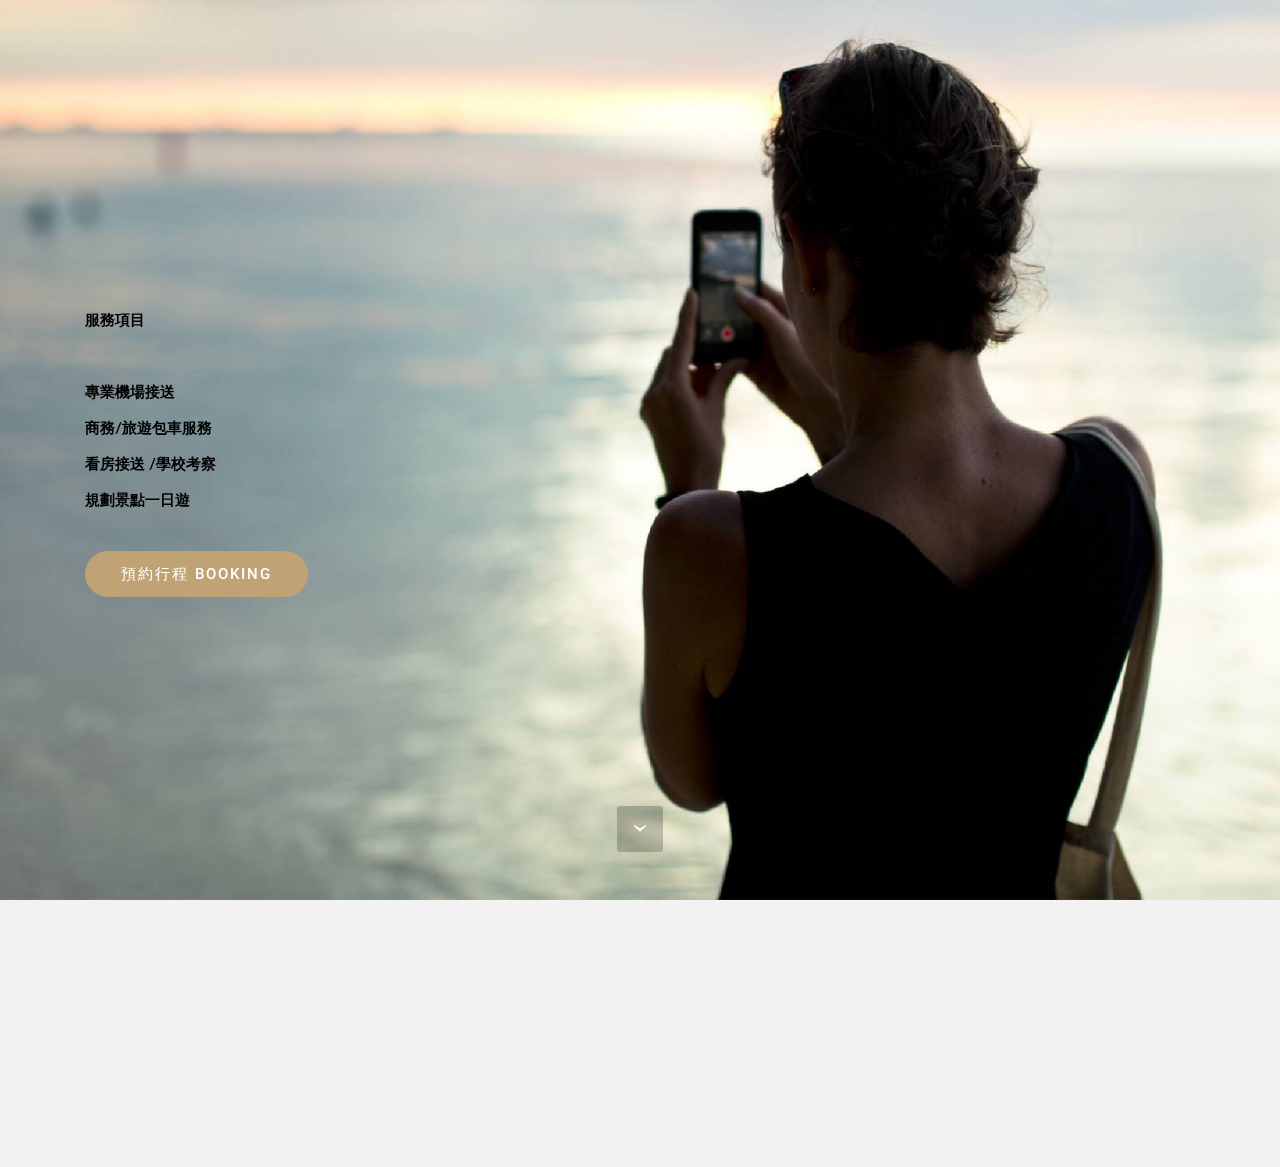
==== page1.html @ f50838c3 "create github pages" ====
<!DOCTYPE html>
<html>
<head>
  <!-- Site made with Mobirise Website Builder v3.12.1, https://mobirise.com -->
  <meta charset="UTF-8">
  <meta http-equiv="X-UA-Compatible" content="IE=edge">
  <meta name="generator" content="Mobirise v3.12.1, mobirise.com">
  <meta name="viewport" content="width=device-width, initial-scale=1">
  <link rel="shortcut icon" href="assets/images/logo1-154x128.png" type="image/x-icon">
  <meta name="description" content="Web Page Maker Description">
  <title>Web Page Maker Title</title>
  <link rel="stylesheet" href="https://fonts.googleapis.com/css?family=Lora:400,700,400italic,700italic&amp;subset=latin">
  <link rel="stylesheet" href="https://fonts.googleapis.com/css?family=Montserrat:400,700">
  <link rel="stylesheet" href="https://fonts.googleapis.com/css?family=Raleway:100,100i,200,200i,300,300i,400,400i,500,500i,600,600i,700,700i,800,800i,900,900i">
  <link rel="stylesheet" href="assets/bootstrap-material-design-font/css/material.css">
  <link rel="stylesheet" href="assets/tether/tether.min.css">
  <link rel="stylesheet" href="assets/bootstrap/css/bootstrap.min.css">
  <link rel="stylesheet" href="assets/animate.css/animate.min.css">
  <link rel="stylesheet" href="assets/theme/css/style.css">
  <link rel="stylesheet" href="assets/theme/css/style-rtl.css">
  <link rel="stylesheet" href="assets/mobirise/css/mbr-additional.css" type="text/css">
  
  
  
</head>
<body class="rtl">
<section class="mbr-section mbr-section-hero mbr-section-full mbr-parallax-background mbr-section-with-arrow" id="header5-16" style="background-image: url(assets/images/mbr-2000x1333.jpg);">

    

    <div class="mbr-table-cell">

        <div class="container">
            <div class="row">
                <div class="mbr-section col-md-10">

                    <h1 class="mbr-section-title display-1"></h1>
                    <p class="mbr-section-lead lead"><span style="font-style: normal;"><strong>服務項目<br><br>專業機場接送 <br>商務/旅遊包車服務 <br>看房接送 /學校考察 <br>規劃景點一日遊</strong></span></p>
                    <div class="mbr-section-btn"><a class="btn btn-lg btn-primary" href="page3.html">預約行程 BOOKING</a></div>
                </div>
            </div>
        </div>
    </div>

    <div class="mbr-arrow mbr-arrow-floating" aria-hidden="true"><a href="#msg-box1-1v"><i class="mbr-arrow-icon"></i></a></div>

</section>

<section class="engine"><a rel="external" href="https://mobirise.com">https://mobirise.com/</a></section><section class="mbr-info mbr-info-extra mbr-section mbr-section-md-padding" id="msg-box1-1v" style="background-color: rgb(242, 242, 242); padding-top: 90px; padding-bottom: 90px;">

    
    <div class="container">
        <div class="row">


            


            <div class="mbr-table-md-up">
                <div class="mbr-table-cell mbr-right-padding-md-up col-md-8 text-xs-center text-md-left">
                    <h2 class="mbr-info-subtitle mbr-section-subtitle"><span style="font-style: normal;"><strong>最年輕的團隊 , 最有品質的服務&nbsp;</strong></span></h2>
                    <h3 class="mbr-info-title mbr-section-title display-2">澳洲樂GO</h3>
                </div>

                <div class="mbr-table-cell col-md-4">
                    <div class="text-xs-center"><a class="btn btn-primary" href="index.html">HOME</a></div>
                </div>
            </div>


        </div>
    </div>
</section>


  <script src="assets/web/assets/jquery/jquery.min.js"></script>
  <script src="assets/tether/tether.min.js"></script>
  <script src="assets/bootstrap/js/bootstrap.min.js"></script>
  <script src="assets/smooth-scroll/smooth-scroll.js"></script>
  <script src="assets/jarallax/jarallax.js"></script>
  <script src="assets/viewport-checker/jquery.viewportchecker.js"></script>
  <script src="assets/theme/js/script.js"></script>
  
  
  <input name="animation" type="hidden">
  </body>
</html>
---- assets/bootstrap-material-design-font/css/material.css ----
@font-face {
  font-family: 'Material-Design-Icons';
  src: url('../fonts/Material-Design-Icons.eot?3ocs8m');
  src: url('../fonts/Material-Design-Icons.eot?#iefix3ocs8m') format('embedded-opentype'), url('../fonts/Material-Design-Icons.woff?3ocs8m') format('woff'), url('../fonts/Material-Design-Icons.ttf?3ocs8m') format('truetype'), url('../fonts/Material-Design-Icons.svg?3ocs8m#Material-Design-Icons') format('svg');
  font-weight: normal;
  font-style: normal;
}
[class^="mdi-"],
[class*="mdi-"] {
  speak: none;
  display: inline-block;
  font-style: normal;
  font-variant:normal;
  font-weight:normal;
  /*font-size:24px;*/
  line-height:1;
  font-family:'Material-Design-Icons' !important;
  text-rendering: auto;
  
  -webkit-font-smoothing: antialiased;
  -moz-osx-font-smoothing: grayscale;
  -webkit-transform: translate(0, 0);
      -ms-transform: translate(0, 0);
          transform: translate(0, 0);
}
[class^="mdi-"]:before,
[class*="mdi-"]:before {
  display: inline-block;
  speak: none;
  text-decoration: inherit;
}
[class^="mdi-"].pull-left,
[class*="mdi-"].pull-left {
  margin-right: .3em;
}
[class^="mdi-"].pull-right,
[class*="mdi-"].pull-right {
  margin-left: .3em;
}
[class^="mdi-"].mdi-lg:before,
[class*="mdi-"].mdi-lg:before,
[class^="mdi-"].mdi-lg:after,
[class*="mdi-"].mdi-lg:after {
  font-size: 1.33333333em;
  line-height: 0.75em;
  vertical-align: -15%;
}
[class^="mdi-"].mdi-2x:before,
[class*="mdi-"].mdi-2x:before,
[class^="mdi-"].mdi-2x:after,
[class*="mdi-"].mdi-2x:after {
  font-size: 2em;
}
[class^="mdi-"].mdi-3x:before,
[class*="mdi-"].mdi-3x:before,
[class^="mdi-"].mdi-3x:after,
[class*="mdi-"].mdi-3x:after {
  font-size: 3em;
}
[class^="mdi-"].mdi-4x:before,
[class*="mdi-"].mdi-4x:before,
[class^="mdi-"].mdi-4x:after,
[class*="mdi-"].mdi-4x:after {
  font-size: 4em;
}
[class^="mdi-"].mdi-5x:before,
[class*="mdi-"].mdi-5x:before,
[class^="mdi-"].mdi-5x:after,
[class*="mdi-"].mdi-5x:after {
  font-size: 5em;
}
[class^="mdi-device-signal-cellular-"]:after,
[class^="mdi-device-battery-"]:after,
[class^="mdi-device-battery-charging-"]:after,
[class^="mdi-device-signal-cellular-connected-no-internet-"]:after,
[class^="mdi-device-signal-wifi-"]:after,
[class^="mdi-device-signal-wifi-statusbar-not-connected"]:after,
.mdi-device-network-wifi:after {
  opacity: .3;
  position: absolute;
  left: 0;
  top: 0;
  z-index: 1;
  display: inline-block;
  speak: none;
  text-decoration: inherit;
}
[class^="mdi-device-signal-cellular-"]:after {
  content: "\e758";
}
[class^="mdi-device-battery-"]:after {
  content: "\e735";
}
[class^="mdi-device-battery-charging-"]:after {
  content: "\e733";
}
[class^="mdi-device-signal-cellular-connected-no-internet-"]:after {
  content: "\e75d";
}
[class^="mdi-device-signal-wifi-"]:after,
.mdi-device-network-wifi:after {
  content: "\e765";
}
[class^="mdi-device-signal-wifi-statusbasr-not-connected"]:after {
  content: "\e8f7";
}
.mdi-device-signal-cellular-off:after,
.mdi-device-signal-cellular-null:after,
.mdi-device-signal-cellular-no-sim:after,
.mdi-device-signal-wifi-off:after,
.mdi-device-signal-wifi-4-bar:after,
.mdi-device-signal-cellular-4-bar:after,
.mdi-device-battery-alert:after,
.mdi-device-signal-cellular-connected-no-internet-4-bar:after,
.mdi-device-battery-std:after,
.mdi-device-battery-full .mdi-device-battery-unknown:after {
  content: "";
}
.mdi-fw {
  width: 1.28571429em;
  text-align: center;
}
.mdi-ul {
  padding-left: 0;
  margin-left: 2.14285714em;
  list-style-type: none;
}
.mdi-ul > li {
  position: relative;
}
.mdi-li {
  position: absolute;
  left: -2.14285714em;
  width: 2.14285714em;
  top: 0.14285714em;
  text-align: center;
}
.mdi-li.mdi-lg {
  left: -1.85714286em;
}
.mdi-border {
  padding: .2em .25em .15em;
  border: solid 0.08em #eeeeee;
  border-radius: .1em;
}
.mdi-spin {
  -webkit-animation: mdi-spin 2s infinite linear;
  animation: mdi-spin 2s infinite linear;
  -webkit-transform-origin: 50% 50%;
  -ms-transform-origin: 50% 50%;
      transform-origin: 50% 50%;
}
.mdi-pulse {
  -webkit-animation: mdi-spin 1s steps(8) infinite;
  animation: mdi-spin 1s steps(8) infinite;
  -webkit-transform-origin: 50% 50%;
  -ms-transform-origin: 50% 50%;
      transform-origin: 50% 50%;
}
@-webkit-keyframes mdi-spin {
  0% {
    -webkit-transform: rotate(0deg);
    transform: rotate(0deg);
  }
  100% {
    -webkit-transform: rotate(359deg);
    transform: rotate(359deg);
  }
}
@keyframes mdi-spin {
  0% {
    -webkit-transform: rotate(0deg);
    transform: rotate(0deg);
  }
  100% {
    -webkit-transform: rotate(359deg);
    transform: rotate(359deg);
  }
}
.mdi-rotate-90 {
  filter: progid:DXImageTransform.Microsoft.BasicImage(rotation=1);
  -webkit-transform: rotate(90deg);
  -ms-transform: rotate(90deg);
  transform: rotate(90deg);
}
.mdi-rotate-180 {
  filter: progid:DXImageTransform.Microsoft.BasicImage(rotation=2);
  -webkit-transform: rotate(180deg);
  -ms-transform: rotate(180deg);
  transform: rotate(180deg);
}
.mdi-rotate-270 {
  filter: progid:DXImageTransform.Microsoft.BasicImage(rotation=3);
  -webkit-transform: rotate(270deg);
  -ms-transform: rotate(270deg);
  transform: rotate(270deg);
}
.mdi-flip-horizontal {
  filter: progid:DXImageTransform.Microsoft.BasicImage(rotation=0, mirror=1);
  -webkit-transform: scale(-1, 1);
  -ms-transform: scale(-1, 1);
  transform: scale(-1, 1);
}
.mdi-flip-vertical {
  filter: progid:DXImageTransform.Microsoft.BasicImage(rotation=2, mirror=1);
  -webkit-transform: scale(1, -1);
  -ms-transform: scale(1, -1);
  transform: scale(1, -1);
}
:root .mdi-rotate-90,
:root .mdi-rotate-180,
:root .mdi-rotate-270,
:root .mdi-flip-horizontal,
:root .mdi-flip-vertical {
  -webkit-filter: none;
          filter: none;
}
.mdi-stack {
  position: relative;
  display: inline-block;
  width: 2em;
  height: 2em;
  line-height: 2em;
  vertical-align: middle;
}
.mdi-stack-1x,
.mdi-stack-2x {
  position: absolute;
  left: 0;
  width: 100%;
  text-align: center;
}
.mdi-stack-1x {
  line-height: inherit;
}
.mdi-stack-2x {
  font-size: 2em;
}
.mdi-inverse {
  color: #ffffff;
}
/* Start Icons */
.mdi-action-3d-rotation:before {
  content: "\e600";
}
.mdi-action-accessibility:before {
  content: "\e601";
}
.mdi-action-account-balance-wallet:before {
  content: "\e602";
}
.mdi-action-account-balance:before {
  content: "\e603";
}
.mdi-action-account-box:before {
  content: "\e604";
}
.mdi-action-account-child:before {
  content: "\e605";
}
.mdi-action-account-circle:before {
  content: "\e606";
}
.mdi-action-add-shopping-cart:before {
  content: "\e607";
}
.mdi-action-alarm-add:before {
  content: "\e608";
}
.mdi-action-alarm-off:before {
  content: "\e609";
}
.mdi-action-alarm-on:before {
  content: "\e60a";
}
.mdi-action-alarm:before {
  content: "\e60b";
}
.mdi-action-android:before {
  content: "\e60c";
}
.mdi-action-announcement:before {
  content: "\e60d";
}
.mdi-action-aspect-ratio:before {
  content: "\e60e";
}
.mdi-action-assessment:before {
  content: "\e60f";
}
.mdi-action-assignment-ind:before {
  content: "\e610";
}
.mdi-action-assignment-late:before {
  content: "\e611";
}
.mdi-action-assignment-return:before {
  content: "\e612";
}
.mdi-action-assignment-returned:before {
  content: "\e613";
}
.mdi-action-assignment-turned-in:before {
  content: "\e614";
}
.mdi-action-assignment:before {
  content: "\e615";
}
.mdi-action-autorenew:before {
  content: "\e616";
}
.mdi-action-backup:before {
  content: "\e617";
}
.mdi-action-book:before {
  content: "\e618";
}
.mdi-action-bookmark-outline:before {
  content: "\e619";
}
.mdi-action-bookmark:before {
  content: "\e61a";
}
.mdi-action-bug-report:before {
  content: "\e61b";
}
.mdi-action-cached:before {
  content: "\e61c";
}
.mdi-action-check-circle:before {
  content: "\e61d";
}
.mdi-action-class:before {
  content: "\e61e";
}
.mdi-action-credit-card:before {
  content: "\e61f";
}
.mdi-action-dashboard:before {
  content: "\e620";
}
.mdi-action-delete:before {
  content: "\e621";
}
.mdi-action-description:before {
  content: "\e622";
}
.mdi-action-dns:before {
  content: "\e623";
}
.mdi-action-done-all:before {
  content: "\e624";
}
.mdi-action-done:before {
  content: "\e625";
}
.mdi-action-event:before {
  content: "\e626";
}
.mdi-action-exit-to-app:before {
  content: "\e627";
}
.mdi-action-explore:before {
  content: "\e628";
}
.mdi-action-extension:before {
  content: "\e629";
}
.mdi-action-face-unlock:before {
  content: "\e62a";
}
.mdi-action-favorite-outline:before {
  content: "\e62b";
}
.mdi-action-favorite:before {
  content: "\e62c";
}
.mdi-action-find-in-page:before {
  content: "\e62d";
}
.mdi-action-find-replace:before {
  content: "\e62e";
}
.mdi-action-flip-to-back:before {
  content: "\e62f";
}
.mdi-action-flip-to-front:before {
  content: "\e630";
}
.mdi-action-get-app:before {
  content: "\e631";
}
.mdi-action-grade:before {
  content: "\e632";
}
.mdi-action-group-work:before {
  content: "\e633";
}
.mdi-action-help:before {
  content: "\e634";
}
.mdi-action-highlight-remove:before {
  content: "\e635";
}
.mdi-action-history:before {
  content: "\e636";
}
.mdi-action-home:before {
  content: "\e637";
}
.mdi-action-https:before {
  content: "\e638";
}
.mdi-action-info-outline:before {
  content: "\e639";
}
.mdi-action-info:before {
  content: "\e63a";
}
.mdi-action-input:before {
  content: "\e63b";
}
.mdi-action-invert-colors:before {
  content: "\e63c";
}
.mdi-action-label-outline:before {
  content: "\e63d";
}
.mdi-action-label:before {
  content: "\e63e";
}
.mdi-action-language:before {
  content: "\e63f";
}
.mdi-action-launch:before {
  content: "\e640";
}
.mdi-action-list:before {
  content: "\e641";
}
.mdi-action-lock-open:before {
  content: "\e642";
}
.mdi-action-lock-outline:before {
  content: "\e643";
}
.mdi-action-lock:before {
  content: "\e644";
}
.mdi-action-loyalty:before {
  content: "\e645";
}
.mdi-action-markunread-mailbox:before {
  content: "\e646";
}
.mdi-action-note-add:before {
  content: "\e647";
}
.mdi-action-open-in-browser:before {
  content: "\e648";
}
.mdi-action-open-in-new:before {
  content: "\e649";
}
.mdi-action-open-with:before {
  content: "\e64a";
}
.mdi-action-pageview:before {
  content: "\e64b";
}
.mdi-action-payment:before {
  content: "\e64c";
}
.mdi-action-perm-camera-mic:before {
  content: "\e64d";
}
.mdi-action-perm-contact-cal:before {
  content: "\e64e";
}
.mdi-action-perm-data-setting:before {
  content: "\e64f";
}
.mdi-action-perm-device-info:before {
  content: "\e650";
}
.mdi-action-perm-identity:before {
  content: "\e651";
}
.mdi-action-perm-media:before {
  content: "\e652";
}
.mdi-action-perm-phone-msg:before {
  content: "\e653";
}
.mdi-action-perm-scan-wifi:before {
  content: "\e654";
}
.mdi-action-picture-in-picture:before {
  content: "\e655";
}
.mdi-action-polymer:before {
  content: "\e656";
}
.mdi-action-print:before {
  content: "\e657";
}
.mdi-action-query-builder:before {
  content: "\e658";
}
.mdi-action-question-answer:before {
  content: "\e659";
}
.mdi-action-receipt:before {
  content: "\e65a";
}
.mdi-action-redeem:before {
  content: "\e65b";
}
.mdi-action-reorder:before {
  content: "\e65c";
}
.mdi-action-report-problem:before {
  content: "\e65d";
}
.mdi-action-restore:before {
  content: "\e65e";
}
.mdi-action-room:before {
  content: "\e65f";
}
.mdi-action-schedule:before {
  content: "\e660";
}
.mdi-action-search:before {
  content: "\e661";
}
.mdi-action-settings-applications:before {
  content: "\e662";
}
.mdi-action-settings-backup-restore:before {
  content: "\e663";
}
.mdi-action-settings-bluetooth:before {
  content: "\e664";
}
.mdi-action-settings-cell:before {
  content: "\e665";
}
.mdi-action-settings-display:before {
  content: "\e666";
}
.mdi-action-settings-ethernet:before {
  content: "\e667";
}
.mdi-action-settings-input-antenna:before {
  content: "\e668";
}
.mdi-action-settings-input-component:before {
  content: "\e669";
}
.mdi-action-settings-input-composite:before {
  content: "\e66a";
}
.mdi-action-settings-input-hdmi:before {
  content: "\e66b";
}
.mdi-action-settings-input-svideo:before {
  content: "\e66c";
}
.mdi-action-settings-overscan:before {
  content: "\e66d";
}
.mdi-action-settings-phone:before {
  content: "\e66e";
}
.mdi-action-settings-power:before {
  content: "\e66f";
}
.mdi-action-settings-remote:before {
  content: "\e670";
}
.mdi-action-settings-voice:before {
  content: "\e671";
}
.mdi-action-settings:before {
  content: "\e672";
}
.mdi-action-shop-two:before {
  content: "\e673";
}
.mdi-action-shop:before {
  content: "\e674";
}
.mdi-action-shopping-basket:before {
  content: "\e675";
}
.mdi-action-shopping-cart:before {
  content: "\e676";
}
.mdi-action-speaker-notes:before {
  content: "\e677";
}
.mdi-action-spellcheck:before {
  content: "\e678";
}
.mdi-action-star-rate:before {
  content: "\e679";
}
.mdi-action-stars:before {
  content: "\e67a";
}
.mdi-action-store:before {
  content: "\e67b";
}
.mdi-action-subject:before {
  content: "\e67c";
}
.mdi-action-supervisor-account:before {
  content: "\e67d";
}
.mdi-action-swap-horiz:before {
  content: "\e67e";
}
.mdi-action-swap-vert-circle:before {
  content: "\e67f";
}
.mdi-action-swap-vert:before {
  content: "\e680";
}
.mdi-action-system-update-tv:before {
  content: "\e681";
}
.mdi-action-tab-unselected:before {
  content: "\e682";
}
.mdi-action-tab:before {
  content: "\e683";
}
.mdi-action-theaters:before {
  content: "\e684";
}
.mdi-action-thumb-down:before {
  content: "\e685";
}
.mdi-action-thumb-up:before {
  content: "\e686";
}
.mdi-action-thumbs-up-down:before {
  content: "\e687";
}
.mdi-action-toc:before {
  content: "\e688";
}
.mdi-action-today:before {
  content: "\e689";
}
.mdi-action-track-changes:before {
  content: "\e68a";
}
.mdi-action-translate:before {
  content: "\e68b";
}
.mdi-action-trending-down:before {
  content: "\e68c";
}
.mdi-action-trending-neutral:before {
  content: "\e68d";
}
.mdi-action-trending-up:before {
  content: "\e68e";
}
.mdi-action-turned-in-not:before {
  content: "\e68f";
}
.mdi-action-turned-in:before {
  content: "\e690";
}
.mdi-action-verified-user:before {
  content: "\e691";
}
.mdi-action-view-agenda:before {
  content: "\e692";
}
.mdi-action-view-array:before {
  content: "\e693";
}
.mdi-action-view-carousel:before {
  content: "\e694";
}
.mdi-action-view-column:before {
  content: "\e695";
}
.mdi-action-view-day:before {
  content: "\e696";
}
.mdi-action-view-headline:before {
  content: "\e697";
}
.mdi-action-view-list:before {
  content: "\e698";
}
.mdi-action-view-module:before {
  content: "\e699";
}
.mdi-action-view-quilt:before {
  content: "\e69a";
}
.mdi-action-view-stream:before {
  content: "\e69b";
}
.mdi-action-view-week:before {
  content: "\e69c";
}
.mdi-action-visibility-off:before {
  content: "\e69d";
}
.mdi-action-visibility:before {
  content: "\e69e";
}
.mdi-action-wallet-giftcard:before {
  content: "\e69f";
}
.mdi-action-wallet-membership:before {
  content: "\e6a0";
}
.mdi-action-wallet-travel:before {
  content: "\e6a1";
}
.mdi-action-work:before {
  content: "\e6a2";
}
.mdi-alert-error:before {
  content: "\e6a3";
}
.mdi-alert-warning:before {
  content: "\e6a4";
}
.mdi-av-album:before {
  content: "\e6a5";
}
.mdi-av-closed-caption:before {
  content: "\e6a6";
}
.mdi-av-equalizer:before {
  content: "\e6a7";
}
.mdi-av-explicit:before {
  content: "\e6a8";
}
.mdi-av-fast-forward:before {
  content: "\e6a9";
}
.mdi-av-fast-rewind:before {
  content: "\e6aa";
}
.mdi-av-games:before {
  content: "\e6ab";
}
.mdi-av-hearing:before {
  content: "\e6ac";
}
.mdi-av-high-quality:before {
  content: "\e6ad";
}
.mdi-av-loop:before {
  content: "\e6ae";
}
.mdi-av-mic-none:before {
  content: "\e6af";
}
.mdi-av-mic-off:before {
  content: "\e6b0";
}
.mdi-av-mic:before {
  content: "\e6b1";
}
.mdi-av-movie:before {
  content: "\e6b2";
}
.mdi-av-my-library-add:before {
  content: "\e6b3";
}
.mdi-av-my-library-books:before {
  content: "\e6b4";
}
.mdi-av-my-library-music:before {
  content: "\e6b5";
}
.mdi-av-new-releases:before {
  content: "\e6b6";
}
.mdi-av-not-interested:before {
  content: "\e6b7";
}
.mdi-av-pause-circle-fill:before {
  content: "\e6b8";
}
.mdi-av-pause-circle-outline:before {
  content: "\e6b9";
}
.mdi-av-pause:before {
  content: "\e6ba";
}
.mdi-av-play-arrow:before {
  content: "\e6bb";
}
.mdi-av-play-circle-fill:before {
  content: "\e6bc";
}
.mdi-av-play-circle-outline:before {
  content: "\e6bd";
}
.mdi-av-play-shopping-bag:before {
  content: "\e6be";
}
.mdi-av-playlist-add:before {
  content: "\e6bf";
}
.mdi-av-queue-music:before {
  content: "\e6c0";
}
.mdi-av-queue:before {
  content: "\e6c1";
}
.mdi-av-radio:before {
  content: "\e6c2";
}
.mdi-av-recent-actors:before {
  content: "\e6c3";
}
.mdi-av-repeat-one:before {
  content: "\e6c4";
}
.mdi-av-repeat:before {
  content: "\e6c5";
}
.mdi-av-replay:before {
  content: "\e6c6";
}
.mdi-av-shuffle:before {
  content: "\e6c7";
}
.mdi-av-skip-next:before {
  content: "\e6c8";
}
.mdi-av-skip-previous:before {
  content: "\e6c9";
}
.mdi-av-snooze:before {
  content: "\e6ca";
}
.mdi-av-stop:before {
  content: "\e6cb";
}
.mdi-av-subtitles:before {
  content: "\e6cc";
}
.mdi-av-surround-sound:before {
  content: "\e6cd";
}
.mdi-av-timer:before {
  content: "\e6ce";
}
.mdi-av-video-collection:before {
  content: "\e6cf";
}
.mdi-av-videocam-off:before {
  content: "\e6d0";
}
.mdi-av-videocam:before {
  content: "\e6d1";
}
.mdi-av-volume-down:before {
  content: "\e6d2";
}
.mdi-av-volume-mute:before {
  content: "\e6d3";
}
.mdi-av-volume-off:before {
  content: "\e6d4";
}
.mdi-av-volume-up:before {
  content: "\e6d5";
}
.mdi-av-web:before {
  content: "\e6d6";
}
.mdi-communication-business:before {
  content: "\e6d7";
}
.mdi-communication-call-end:before {
  content: "\e6d8";
}
.mdi-communication-call-made:before {
  content: "\e6d9";
}
.mdi-communication-call-merge:before {
  content: "\e6da";
}
.mdi-communication-call-missed:before {
  content: "\e6db";
}
.mdi-communication-call-received:before {
  content: "\e6dc";
}
.mdi-communication-call-split:before {
  content: "\e6dd";
}
.mdi-communication-call:before {
  content: "\e6de";
}
.mdi-communication-chat:before {
  content: "\e6df";
}
.mdi-communication-clear-all:before {
  content: "\e6e0";
}
.mdi-communication-comment:before {
  content: "\e6e1";
}
.mdi-communication-contacts:before {
  content: "\e6e2";
}
.mdi-communication-dialer-sip:before {
  content: "\e6e3";
}
.mdi-communication-dialpad:before {
  content: "\e6e4";
}
.mdi-communication-dnd-on:before {
  content: "\e6e5";
}
.mdi-communication-email:before {
  content: "\e6e6";
}
.mdi-communication-forum:before {
  content: "\e6e7";
}
.mdi-communication-import-export:before {
  content: "\e6e8";
}
.mdi-communication-invert-colors-off:before {
  content: "\e6e9";
}
.mdi-communication-invert-colors-on:before {
  content: "\e6ea";
}
.mdi-communication-live-help:before {
  content: "\e6eb";
}
.mdi-communication-location-off:before {
  content: "\e6ec";
}
.mdi-communication-location-on:before {
  content: "\e6ed";
}
.mdi-communication-message:before {
  content: "\e6ee";
}
.mdi-communication-messenger:before {
  content: "\e6ef";
}
.mdi-communication-no-sim:before {
  content: "\e6f0";
}
.mdi-communication-phone:before {
  content: "\e6f1";
}
.mdi-communication-portable-wifi-off:before {
  content: "\e6f2";
}
.mdi-communication-quick-contacts-dialer:before {
  content: "\e6f3";
}
.mdi-communication-quick-contacts-mail:before {
  content: "\e6f4";
}
.mdi-communication-ring-volume:before {
  content: "\e6f5";
}
.mdi-communication-stay-current-landscape:before {
  content: "\e6f6";
}
.mdi-communication-stay-current-portrait:before {
  content: "\e6f7";
}
.mdi-communication-stay-primary-landscape:before {
  content: "\e6f8";
}
.mdi-communication-stay-primary-portrait:before {
  content: "\e6f9";
}
.mdi-communication-swap-calls:before {
  content: "\e6fa";
}
.mdi-communication-textsms:before {
  content: "\e6fb";
}
.mdi-communication-voicemail:before {
  content: "\e6fc";
}
.mdi-communication-vpn-key:before {
  content: "\e6fd";
}
.mdi-content-add-box:before {
  content: "\e6fe";
}
.mdi-content-add-circle-outline:before {
  content: "\e6ff";
}
.mdi-content-add-circle:before {
  content: "\e700";
}
.mdi-content-add:before {
  content: "\e701";
}
.mdi-content-archive:before {
  content: "\e702";
}
.mdi-content-backspace:before {
  content: "\e703";
}
.mdi-content-block:before {
  content: "\e704";
}
.mdi-content-clear:before {
  content: "\e705";
}
.mdi-content-content-copy:before {
  content: "\e706";
}
.mdi-content-content-cut:before {
  content: "\e707";
}
.mdi-content-content-paste:before {
  content: "\e708";
}
.mdi-content-create:before {
  content: "\e709";
}
.mdi-content-drafts:before {
  content: "\e70a";
}
.mdi-content-filter-list:before {
  content: "\e70b";
}
.mdi-content-flag:before {
  content: "\e70c";
}
.mdi-content-forward:before {
  content: "\e70d";
}
.mdi-content-gesture:before {
  content: "\e70e";
}
.mdi-content-inbox:before {
  content: "\e70f";
}
.mdi-content-link:before {
  content: "\e710";
}
.mdi-content-mail:before {
  content: "\e711";
}
.mdi-content-markunread:before {
  content: "\e712";
}
.mdi-content-redo:before {
  content: "\e713";
}
.mdi-content-remove-circle-outline:before {
  content: "\e714";
}
.mdi-content-remove-circle:before {
  content: "\e715";
}
.mdi-content-remove:before {
  content: "\e716";
}
.mdi-content-reply-all:before {
  content: "\e717";
}
.mdi-content-reply:before {
  content: "\e718";
}
.mdi-content-report:before {
  content: "\e719";
}
.mdi-content-save:before {
  content: "\e71a";
}
.mdi-content-select-all:before {
  content: "\e71b";
}
.mdi-content-send:before {
  content: "\e71c";
}
.mdi-content-sort:before {
  content: "\e71d";
}
.mdi-content-text-format:before {
  content: "\e71e";
}
.mdi-content-undo:before {
  content: "\e71f";
}
.mdi-editor-attach-file:before {
  content: "\e776";
}
.mdi-editor-attach-money:before {
  content: "\e777";
}
.mdi-editor-border-all:before {
  content: "\e778";
}
.mdi-editor-border-bottom:before {
  content: "\e779";
}
.mdi-editor-border-clear:before {
  content: "\e77a";
}
.mdi-editor-border-color:before {
  content: "\e77b";
}
.mdi-editor-border-horizontal:before {
  content: "\e77c";
}
.mdi-editor-border-inner:before {
  content: "\e77d";
}
.mdi-editor-border-left:before {
  content: "\e77e";
}
.mdi-editor-border-outer:before {
  content: "\e77f";
}
.mdi-editor-border-right:before {
  content: "\e780";
}
.mdi-editor-border-style:before {
  content: "\e781";
}
.mdi-editor-border-top:before {
  content: "\e782";
}
.mdi-editor-border-vertical:before {
  content: "\e783";
}
.mdi-editor-format-align-center:before {
  content: "\e784";
}
.mdi-editor-format-align-justify:before {
  content: "\e785";
}
.mdi-editor-format-align-left:before {
  content: "\e786";
}
.mdi-editor-format-align-right:before {
  content: "\e787";
}
.mdi-editor-format-bold:before {
  content: "\e788";
}
.mdi-editor-format-clear:before {
  content: "\e789";
}
.mdi-editor-format-color-fill:before {
  content: "\e78a";
}
.mdi-editor-format-color-reset:before {
  content: "\e78b";
}
.mdi-editor-format-color-text:before {
  content: "\e78c";
}
.mdi-editor-format-indent-decrease:before {
  content: "\e78d";
}
.mdi-editor-format-indent-increase:before {
  content: "\e78e";
}
.mdi-editor-format-italic:before {
  content: "\e78f";
}
.mdi-editor-format-line-spacing:before {
  content: "\e790";
}
.mdi-editor-format-list-bulleted:before {
  content: "\e791";
}
.mdi-editor-format-list-numbered:before {
  content: "\e792";
}
.mdi-editor-format-paint:before {
  content: "\e793";
}
.mdi-editor-format-quote:before {
  content: "\e794";
}
.mdi-editor-format-size:before {
  content: "\e795";
}
.mdi-editor-format-strikethrough:before {
  content: "\e796";
}
.mdi-editor-format-textdirection-l-to-r:before {
  content: "\e797";
}
.mdi-editor-format-textdirection-r-to-l:before {
  content: "\e798";
}
.mdi-editor-format-underline:before {
  content: "\e799";
}
.mdi-editor-functions:before {
  content: "\e79a";
}
.mdi-editor-insert-chart:before {
  content: "\e79b";
}
.mdi-editor-insert-comment:before {
  content: "\e79c";
}
.mdi-editor-insert-drive-file:before {
  content: "\e79d";
}
.mdi-editor-insert-emoticon:before {
  content: "\e79e";
}
.mdi-editor-insert-invitation:before {
  content: "\e79f";
}
.mdi-editor-insert-link:before {
  content: "\e7a0";
}
.mdi-editor-insert-photo:before {
  content: "\e7a1";
}
.mdi-editor-merge-type:before {
  content: "\e7a2";
}
.mdi-editor-mode-comment:before {
  content: "\e7a3";
}
.mdi-editor-mode-edit:before {
  content: "\e7a4";
}
.mdi-editor-publish:before {
  content: "\e7a5";
}
.mdi-editor-vertical-align-bottom:before {
  content: "\e7a6";
}
.mdi-editor-vertical-align-center:before {
  content: "\e7a7";
}
.mdi-editor-vertical-align-top:before {
  content: "\e7a8";
}
.mdi-editor-wrap-text:before {
  content: "\e7a9";
}
.mdi-file-attachment:before {
  content: "\e7aa";
}
.mdi-file-cloud-circle:before {
  content: "\e7ab";
}
.mdi-file-cloud-done:before {
  content: "\e7ac";
}
.mdi-file-cloud-download:before {
  content: "\e7ad";
}
.mdi-file-cloud-off:before {
  content: "\e7ae";
}
.mdi-file-cloud-queue:before {
  content: "\e7af";
}
.mdi-file-cloud-upload:before {
  content: "\e7b0";
}
.mdi-file-cloud:before {
  content: "\e7b1";
}
.mdi-file-file-download:before {
  content: "\e7b2";
}
.mdi-file-file-upload:before {
  content: "\e7b3";
}
.mdi-file-folder-open:before {
  content: "\e7b4";
}
.mdi-file-folder-shared:before {
  content: "\e7b5";
}
.mdi-file-folder:before {
  content: "\e7b6";
}
.mdi-device-access-alarm:before {
  content: "\e720";
}
.mdi-device-access-alarms:before {
  content: "\e721";
}
.mdi-device-access-time:before {
  content: "\e722";
}
.mdi-device-add-alarm:before {
  content: "\e723";
}
.mdi-device-airplanemode-off:before {
  content: "\e724";
}
.mdi-device-airplanemode-on:before {
  content: "\e725";
}
.mdi-device-battery-20:before {
  content: "\e726";
}
.mdi-device-battery-30:before {
  content: "\e727";
}
.mdi-device-battery-50:before {
  content: "\e728";
}
.mdi-device-battery-60:before {
  content: "\e729";
}
.mdi-device-battery-80:before {
  content: "\e72a";
}
.mdi-device-battery-90:before {
  content: "\e72b";
}
.mdi-device-battery-alert:before {
  content: "\e72c";
}
.mdi-device-battery-charging-20:before {
  content: "\e72d";
}
.mdi-device-battery-charging-30:before {
  content: "\e72e";
}
.mdi-device-battery-charging-50:before {
  content: "\e72f";
}
.mdi-device-battery-charging-60:before {
  content: "\e730";
}
.mdi-device-battery-charging-80:before {
  content: "\e731";
}
.mdi-device-battery-charging-90:before {
  content: "\e732";
}
.mdi-device-battery-charging-full:before {
  content: "\e733";
}
.mdi-device-battery-full:before {
  content: "\e734";
}
.mdi-device-battery-std:before {
  content: "\e735";
}
.mdi-device-battery-unknown:before {
  content: "\e736";
}
.mdi-device-bluetooth-connected:before {
  content: "\e737";
}
.mdi-device-bluetooth-disabled:before {
  content: "\e738";
}
.mdi-device-bluetooth-searching:before {
  content: "\e739";
}
.mdi-device-bluetooth:before {
  content: "\e73a";
}
.mdi-device-brightness-auto:before {
  content: "\e73b";
}
.mdi-device-brightness-high:before {
  content: "\e73c";
}
.mdi-device-brightness-low:before {
  content: "\e73d";
}
.mdi-device-brightness-medium:before {
  content: "\e73e";
}
.mdi-device-data-usage:before {
  content: "\e73f";
}
.mdi-device-developer-mode:before {
  content: "\e740";
}
.mdi-device-devices:before {
  content: "\e741";
}
.mdi-device-dvr:before {
  content: "\e742";
}
.mdi-device-gps-fixed:before {
  content: "\e743";
}
.mdi-device-gps-not-fixed:before {
  content: "\e744";
}
.mdi-device-gps-off:before {
  content: "\e745";
}
.mdi-device-location-disabled:before {
  content: "\e746";
}
.mdi-device-location-searching:before {
  content: "\e747";
}
.mdi-device-multitrack-audio:before {
  content: "\e748";
}
.mdi-device-network-cell:before {
  content: "\e749";
}
.mdi-device-network-wifi:before {
  content: "\e74a";
}
.mdi-device-nfc:before {
  content: "\e74b";
}
.mdi-device-now-wallpaper:before {
  content: "\e74c";
}
.mdi-device-now-widgets:before {
  content: "\e74d";
}
.mdi-device-screen-lock-landscape:before {
  content: "\e74e";
}
.mdi-device-screen-lock-portrait:before {
  content: "\e74f";
}
.mdi-device-screen-lock-rotation:before {
  content: "\e750";
}
.mdi-device-screen-rotation:before {
  content: "\e751";
}
.mdi-device-sd-storage:before {
  content: "\e752";
}
.mdi-device-settings-system-daydream:before {
  content: "\e753";
}
.mdi-device-signal-cellular-0-bar:before {
  content: "\e754";
}
.mdi-device-signal-cellular-1-bar:before {
  content: "\e755";
}
.mdi-device-signal-cellular-2-bar:before {
  content: "\e756";
}
.mdi-device-signal-cellular-3-bar:before {
  content: "\e757";
}
.mdi-device-signal-cellular-4-bar:before {
  content: "\e758";
}
.mdi-signal-wifi-statusbar-connected-no-internet-after:before {
  content: "\e8f6";
}
.mdi-device-signal-cellular-connected-no-internet-0-bar:before {
  content: "\e759";
}
.mdi-device-signal-cellular-connected-no-internet-1-bar:before {
  content: "\e75a";
}
.mdi-device-signal-cellular-connected-no-internet-2-bar:before {
  content: "\e75b";
}
.mdi-device-signal-cellular-connected-no-internet-3-bar:before {
  content: "\e75c";
}
.mdi-device-signal-cellular-connected-no-internet-4-bar:before {
  content: "\e75d";
}
.mdi-device-signal-cellular-no-sim:before {
  content: "\e75e";
}
.mdi-device-signal-cellular-null:before {
  content: "\e75f";
}
.mdi-device-signal-cellular-off:before {
  content: "\e760";
}
.mdi-device-signal-wifi-0-bar:before {
  content: "\e761";
}
.mdi-device-signal-wifi-1-bar:before {
  content: "\e762";
}
.mdi-device-signal-wifi-2-bar:before {
  content: "\e763";
}
.mdi-device-signal-wifi-3-bar:before {
  content: "\e764";
}
.mdi-device-signal-wifi-4-bar:before {
  content: "\e765";
}
.mdi-device-signal-wifi-off:before {
  content: "\e766";
}
.mdi-device-signal-wifi-statusbar-1-bar:before {
  content: "\e767";
}
.mdi-device-signal-wifi-statusbar-2-bar:before {
  content: "\e768";
}
.mdi-device-signal-wifi-statusbar-3-bar:before {
  content: "\e769";
}
.mdi-device-signal-wifi-statusbar-4-bar:before {
  content: "\e76a";
}
.mdi-device-signal-wifi-statusbar-connected-no-internet-:before {
  content: "\e76b";
}
.mdi-device-signal-wifi-statusbar-connected-no-internet:before {
  content: "\e76f";
}
.mdi-device-signal-wifi-statusbar-connected-no-internet-2:before {
  content: "\e76c";
}
.mdi-device-signal-wifi-statusbar-connected-no-internet-3:before {
  content: "\e76d";
}
.mdi-device-signal-wifi-statusbar-connected-no-internet-4:before {
  content: "\e76e";
}
.mdi-signal-wifi-statusbar-not-connected-after:before {
  content: "\e8f7";
}
.mdi-device-signal-wifi-statusbar-not-connected:before {
  content: "\e770";
}
.mdi-device-signal-wifi-statusbar-null:before {
  content: "\e771";
}
.mdi-device-storage:before {
  content: "\e772";
}
.mdi-device-usb:before {
  content: "\e773";
}
.mdi-device-wifi-lock:before {
  content: "\e774";
}
.mdi-device-wifi-tethering:before {
  content: "\e775";
}
.mdi-hardware-cast-connected:before {
  content: "\e7b7";
}
.mdi-hardware-cast:before {
  content: "\e7b8";
}
.mdi-hardware-computer:before {
  content: "\e7b9";
}
.mdi-hardware-desktop-mac:before {
  content: "\e7ba";
}
.mdi-hardware-desktop-windows:before {
  content: "\e7bb";
}
.mdi-hardware-dock:before {
  content: "\e7bc";
}
.mdi-hardware-gamepad:before {
  content: "\e7bd";
}
.mdi-hardware-headset-mic:before {
  content: "\e7be";
}
.mdi-hardware-headset:before {
  content: "\e7bf";
}
.mdi-hardware-keyboard-alt:before {
  content: "\e7c0";
}
.mdi-hardware-keyboard-arrow-down:before {
  content: "\e7c1";
}
.mdi-hardware-keyboard-arrow-left:before {
  content: "\e7c2";
}
.mdi-hardware-keyboard-arrow-right:before {
  content: "\e7c3";
}
.mdi-hardware-keyboard-arrow-up:before {
  content: "\e7c4";
}
.mdi-hardware-keyboard-backspace:before {
  content: "\e7c5";
}
.mdi-hardware-keyboard-capslock:before {
  content: "\e7c6";
}
.mdi-hardware-keyboard-control:before {
  content: "\e7c7";
}
.mdi-hardware-keyboard-hide:before {
  content: "\e7c8";
}
.mdi-hardware-keyboard-return:before {
  content: "\e7c9";
}
.mdi-hardware-keyboard-tab:before {
  content: "\e7ca";
}
.mdi-hardware-keyboard-voice:before {
  content: "\e7cb";
}
.mdi-hardware-keyboard:before {
  content: "\e7cc";
}
.mdi-hardware-laptop-chromebook:before {
  content: "\e7cd";
}
.mdi-hardware-laptop-mac:before {
  content: "\e7ce";
}
.mdi-hardware-laptop-windows:before {
  content: "\e7cf";
}
.mdi-hardware-laptop:before {
  content: "\e7d0";
}
.mdi-hardware-memory:before {
  content: "\e7d1";
}
.mdi-hardware-mouse:before {
  content: "\e7d2";
}
.mdi-hardware-phone-android:before {
  content: "\e7d3";
}
.mdi-hardware-phone-iphone:before {
  content: "\e7d4";
}
.mdi-hardware-phonelink-off:before {
  content: "\e7d5";
}
.mdi-hardware-phonelink:before {
  content: "\e7d6";
}
.mdi-hardware-security:before {
  content: "\e7d7";
}
.mdi-hardware-sim-card:before {
  content: "\e7d8";
}
.mdi-hardware-smartphone:before {
  content: "\e7d9";
}
.mdi-hardware-speaker:before {
  content: "\e7da";
}
.mdi-hardware-tablet-android:before {
  content: "\e7db";
}
.mdi-hardware-tablet-mac:before {
  content: "\e7dc";
}
.mdi-hardware-tablet:before {
  content: "\e7dd";
}
.mdi-hardware-tv:before {
  content: "\e7de";
}
.mdi-hardware-watch:before {
  content: "\e7df";
}
.mdi-image-add-to-photos:before {
  content: "\e7e0";
}
.mdi-image-adjust:before {
  content: "\e7e1";
}
.mdi-image-assistant-photo:before {
  content: "\e7e2";
}
.mdi-image-audiotrack:before {
  content: "\e7e3";
}
.mdi-image-blur-circular:before {
  content: "\e7e4";
}
.mdi-image-blur-linear:before {
  content: "\e7e5";
}
.mdi-image-blur-off:before {
  content: "\e7e6";
}
.mdi-image-blur-on:before {
  content: "\e7e7";
}
.mdi-image-brightness-1:before {
  content: "\e7e8";
}
.mdi-image-brightness-2:before {
  content: "\e7e9";
}
.mdi-image-brightness-3:before {
  content: "\e7ea";
}
.mdi-image-brightness-4:before {
  content: "\e7eb";
}
.mdi-image-brightness-5:before {
  content: "\e7ec";
}
.mdi-image-brightness-6:before {
  content: "\e7ed";
}
.mdi-image-brightness-7:before {
  content: "\e7ee";
}
.mdi-image-brush:before {
  content: "\e7ef";
}
.mdi-image-camera-alt:before {
  content: "\e7f0";
}
.mdi-image-camera-front:before {
  content: "\e7f1";
}
.mdi-image-camera-rear:before {
  content: "\e7f2";
}
.mdi-image-camera-roll:before {
  content: "\e7f3";
}
.mdi-image-camera:before {
  content: "\e7f4";
}
.mdi-image-center-focus-strong:before {
  content: "\e7f5";
}
.mdi-image-center-focus-weak:before {
  content: "\e7f6";
}
.mdi-image-collections:before {
  content: "\e7f7";
}
.mdi-image-color-lens:before {
  content: "\e7f8";
}
.mdi-image-colorize:before {
  content: "\e7f9";
}
.mdi-image-compare:before {
  content: "\e7fa";
}
.mdi-image-control-point-duplicate:before {
  content: "\e7fb";
}
.mdi-image-control-point:before {
  content: "\e7fc";
}
.mdi-image-crop-3-2:before {
  content: "\e7fd";
}
.mdi-image-crop-5-4:before {
  content: "\e7fe";
}
.mdi-image-crop-7-5:before {
  content: "\e7ff";
}
.mdi-image-crop-16-9:before {
  content: "\e800";
}
.mdi-image-crop-din:before {
  content: "\e801";
}
.mdi-image-crop-free:before {
  content: "\e802";
}
.mdi-image-crop-landscape:before {
  content: "\e803";
}
.mdi-image-crop-original:before {
  content: "\e804";
}
.mdi-image-crop-portrait:before {
  content: "\e805";
}
.mdi-image-crop-square:before {
  content: "\e806";
}
.mdi-image-crop:before {
  content: "\e807";
}
.mdi-image-dehaze:before {
  content: "\e808";
}
.mdi-image-details:before {
  content: "\e809";
}
.mdi-image-edit:before {
  content: "\e80a";
}
.mdi-image-exposure-minus-1:before {
  content: "\e80b";
}
.mdi-image-exposure-minus-2:before {
  content: "\e80c";
}
.mdi-image-exposure-plus-1:before {
  content: "\e80d";
}
.mdi-image-exposure-plus-2:before {
  content: "\e80e";
}
.mdi-image-exposure-zero:before {
  content: "\e80f";
}
.mdi-image-exposure:before {
  content: "\e810";
}
.mdi-image-filter-1:before {
  content: "\e811";
}
.mdi-image-filter-2:before {
  content: "\e812";
}
.mdi-image-filter-3:before {
  content: "\e813";
}
.mdi-image-filter-4:before {
  content: "\e814";
}
.mdi-image-filter-5:before {
  content: "\e815";
}
.mdi-image-filter-6:before {
  content: "\e816";
}
.mdi-image-filter-7:before {
  content: "\e817";
}
.mdi-image-filter-8:before {
  content: "\e818";
}
.mdi-image-filter-9-plus:before {
  content: "\e819";
}
.mdi-image-filter-9:before {
  content: "\e81a";
}
.mdi-image-filter-b-and-w:before {
  content: "\e81b";
}
.mdi-image-filter-center-focus:before {
  content: "\e81c";
}
.mdi-image-filter-drama:before {
  content: "\e81d";
}
.mdi-image-filter-frames:before {
  content: "\e81e";
}
.mdi-image-filter-hdr:before {
  content: "\e81f";
}
.mdi-image-filter-none:before {
  content: "\e820";
}
.mdi-image-filter-tilt-shift:before {
  content: "\e821";
}
.mdi-image-filter-vintage:before {
  content: "\e822";
}
.mdi-image-filter:before {
  content: "\e823";
}
.mdi-image-flare:before {
  content: "\e824";
}
.mdi-image-flash-auto:before {
  content: "\e825";
}
.mdi-image-flash-off:before {
  content: "\e826";
}
.mdi-image-flash-on:before {
  content: "\e827";
}
.mdi-image-flip:before {
  content: "\e828";
}
.mdi-image-gradient:before {
  content: "\e829";
}
.mdi-image-grain:before {
  content: "\e82a";
}
.mdi-image-grid-off:before {
  content: "\e82b";
}
.mdi-image-grid-on:before {
  content: "\e82c";
}
.mdi-image-hdr-off:before {
  content: "\e82d";
}
.mdi-image-hdr-on:before {
  content: "\e82e";
}
.mdi-image-hdr-strong:before {
  content: "\e82f";
}
.mdi-image-hdr-weak:before {
  content: "\e830";
}
.mdi-image-healing:before {
  content: "\e831";
}
.mdi-image-image-aspect-ratio:before {
  content: "\e832";
}
.mdi-image-image:before {
  content: "\e833";
}
.mdi-image-iso:before {
  content: "\e834";
}
.mdi-image-landscape:before {
  content: "\e835";
}
.mdi-image-leak-add:before {
  content: "\e836";
}
.mdi-image-leak-remove:before {
  content: "\e837";
}
.mdi-image-lens:before {
  content: "\e838";
}
.mdi-image-looks-3:before {
  content: "\e839";
}
.mdi-image-looks-4:before {
  content: "\e83a";
}
.mdi-image-looks-5:before {
  content: "\e83b";
}
.mdi-image-looks-6:before {
  content: "\e83c";
}
.mdi-image-looks-one:before {
  content: "\e83d";
}
.mdi-image-looks-two:before {
  content: "\e83e";
}
.mdi-image-looks:before {
  content: "\e83f";
}
.mdi-image-loupe:before {
  content: "\e840";
}
.mdi-image-movie-creation:before {
  content: "\e841";
}
.mdi-image-nature-people:before {
  content: "\e842";
}
.mdi-image-nature:before {
  content: "\e843";
}
.mdi-image-navigate-before:before {
  content: "\e844";
}
.mdi-image-navigate-next:before {
  content: "\e845";
}
.mdi-image-palette:before {
  content: "\e846";
}
.mdi-image-panorama-fisheye:before {
  content: "\e847";
}
.mdi-image-panorama-horizontal:before {
  content: "\e848";
}
.mdi-image-panorama-vertical:before {
  content: "\e849";
}
.mdi-image-panorama-wide-angle:before {
  content: "\e84a";
}
.mdi-image-panorama:before {
  content: "\e84b";
}
.mdi-image-photo-album:before {
  content: "\e84c";
}
.mdi-image-photo-camera:before {
  content: "\e84d";
}
.mdi-image-photo-library:before {
  content: "\e84e";
}
.mdi-image-photo:before {
  content: "\e84f";
}
.mdi-image-portrait:before {
  content: "\e850";
}
.mdi-image-remove-red-eye:before {
  content: "\e851";
}
.mdi-image-rotate-left:before {
  content: "\e852";
}
.mdi-image-rotate-right:before {
  content: "\e853";
}
.mdi-image-slideshow:before {
  content: "\e854";
}
.mdi-image-straighten:before {
  content: "\e855";
}
.mdi-image-style:before {
  content: "\e856";
}
.mdi-image-switch-camera:before {
  content: "\e857";
}
.mdi-image-switch-video:before {
  content: "\e858";
}
.mdi-image-tag-faces:before {
  content: "\e859";
}
.mdi-image-texture:before {
  content: "\e85a";
}
.mdi-image-timelapse:before {
  content: "\e85b";
}
.mdi-image-timer-3:before {
  content: "\e85c";
}
.mdi-image-timer-10:before {
  content: "\e85d";
}
.mdi-image-timer-auto:before {
  content: "\e85e";
}
.mdi-image-timer-off:before {
  content: "\e85f";
}
.mdi-image-timer:before {
  content: "\e860";
}
.mdi-image-tonality:before {
  content: "\e861";
}
.mdi-image-transform:before {
  content: "\e862";
}
.mdi-image-tune:before {
  content: "\e863";
}
.mdi-image-wb-auto:before {
  content: "\e864";
}
.mdi-image-wb-cloudy:before {
  content: "\e865";
}
.mdi-image-wb-incandescent:before {
  content: "\e866";
}
.mdi-image-wb-irradescent:before {
  content: "\e867";
}
.mdi-image-wb-sunny:before {
  content: "\e868";
}
.mdi-maps-beenhere:before {
  content: "\e869";
}
.mdi-maps-directions-bike:before {
  content: "\e86a";
}
.mdi-maps-directions-bus:before {
  content: "\e86b";
}
.mdi-maps-directions-car:before {
  content: "\e86c";
}
.mdi-maps-directions-ferry:before {
  content: "\e86d";
}
.mdi-maps-directions-subway:before {
  content: "\e86e";
}
.mdi-maps-directions-train:before {
  content: "\e86f";
}
.mdi-maps-directions-transit:before {
  content: "\e870";
}
.mdi-maps-directions-walk:before {
  content: "\e871";
}
.mdi-maps-directions:before {
  content: "\e872";
}
.mdi-maps-flight:before {
  content: "\e873";
}
.mdi-maps-hotel:before {
  content: "\e874";
}
.mdi-maps-layers-clear:before {
  content: "\e875";
}
.mdi-maps-layers:before {
  content: "\e876";
}
.mdi-maps-local-airport:before {
  content: "\e877";
}
.mdi-maps-local-atm:before {
  content: "\e878";
}
.mdi-maps-local-attraction:before {
  content: "\e879";
}
.mdi-maps-local-bar:before {
  content: "\e87a";
}
.mdi-maps-local-cafe:before {
  content: "\e87b";
}
.mdi-maps-local-car-wash:before {
  content: "\e87c";
}
.mdi-maps-local-convenience-store:before {
  content: "\e87d";
}
.mdi-maps-local-drink:before {
  content: "\e87e";
}
.mdi-maps-local-florist:before {
  content: "\e87f";
}
.mdi-maps-local-gas-station:before {
  content: "\e880";
}
.mdi-maps-local-grocery-store:before {
  content: "\e881";
}
.mdi-maps-local-hospital:before {
  content: "\e882";
}
.mdi-maps-local-hotel:before {
  content: "\e883";
}
.mdi-maps-local-laundry-service:before {
  content: "\e884";
}
.mdi-maps-local-library:before {
  content: "\e885";
}
.mdi-maps-local-mall:before {
  content: "\e886";
}
.mdi-maps-local-movies:before {
  content: "\e887";
}
.mdi-maps-local-offer:before {
  content: "\e888";
}
.mdi-maps-local-parking:before {
  content: "\e889";
}
.mdi-maps-local-pharmacy:before {
  content: "\e88a";
}
.mdi-maps-local-phone:before {
  content: "\e88b";
}
.mdi-maps-local-pizza:before {
  content: "\e88c";
}
.mdi-maps-local-play:before {
  content: "\e88d";
}
.mdi-maps-local-post-office:before {
  content: "\e88e";
}
.mdi-maps-local-print-shop:before {
  content: "\e88f";
}
.mdi-maps-local-restaurant:before {
  content: "\e890";
}
.mdi-maps-local-see:before {
  content: "\e891";
}
.mdi-maps-local-shipping:before {
  content: "\e892";
}
.mdi-maps-local-taxi:before {
  content: "\e893";
}
.mdi-maps-location-history:before {
  content: "\e894";
}
.mdi-maps-map:before {
  content: "\e895";
}
.mdi-maps-my-location:before {
  content: "\e896";
}
.mdi-maps-navigation:before {
  content: "\e897";
}
.mdi-maps-pin-drop:before {
  content: "\e898";
}
.mdi-maps-place:before {
  content: "\e899";
}
.mdi-maps-rate-review:before {
  content: "\e89a";
}
.mdi-maps-restaurant-menu:before {
  content: "\e89b";
}
.mdi-maps-satellite:before {
  content: "\e89c";
}
.mdi-maps-store-mall-directory:before {
  content: "\e89d";
}
.mdi-maps-terrain:before {
  content: "\e89e";
}
.mdi-maps-traffic:before {
  content: "\e89f";
}
.mdi-navigation-apps:before {
  content: "\e8a0";
}
.mdi-navigation-arrow-back:before {
  content: "\e8a1";
}
.mdi-navigation-arrow-drop-down-circle:before {
  content: "\e8a2";
}
.mdi-navigation-arrow-drop-down:before {
  content: "\e8a3";
}
.mdi-navigation-arrow-drop-up:before {
  content: "\e8a4";
}
.mdi-navigation-arrow-forward:before {
  content: "\e8a5";
}
.mdi-navigation-cancel:before {
  content: "\e8a6";
}
.mdi-navigation-check:before {
  content: "\e8a7";
}
.mdi-navigation-chevron-left:before {
  content: "\e8a8";
}
.mdi-navigation-chevron-right:before {
  content: "\e8a9";
}
.mdi-navigation-close:before {
  content: "\e8aa";
}
.mdi-navigation-expand-less:before {
  content: "\e8ab";
}
.mdi-navigation-expand-more:before {
  content: "\e8ac";
}
.mdi-navigation-fullscreen-exit:before {
  content: "\e8ad";
}
.mdi-navigation-fullscreen:before {
  content: "\e8ae";
}
.mdi-navigation-menu:before {
  content: "\e8af";
}
.mdi-navigation-more-horiz:before {
  content: "\e8b0";
}
.mdi-navigation-more-vert:before {
  content: "\e8b1";
}
.mdi-navigation-refresh:before {
  content: "\e8b2";
}
.mdi-navigation-unfold-less:before {
  content: "\e8b3";
}
.mdi-navigation-unfold-more:before {
  content: "\e8b4";
}
.mdi-notification-adb:before {
  content: "\e8b5";
}
.mdi-notification-bluetooth-audio:before {
  content: "\e8b6";
}
.mdi-notification-disc-full:before {
  content: "\e8b7";
}
.mdi-notification-dnd-forwardslash:before {
  content: "\e8b8";
}
.mdi-notification-do-not-disturb:before {
  content: "\e8b9";
}
.mdi-notification-drive-eta:before {
  content: "\e8ba";
}
.mdi-notification-event-available:before {
  content: "\e8bb";
}
.mdi-notification-event-busy:before {
  content: "\e8bc";
}
.mdi-notification-event-note:before {
  content: "\e8bd";
}
.mdi-notification-folder-special:before {
  content: "\e8be";
}
.mdi-notification-mms:before {
  content: "\e8bf";
}
.mdi-notification-more:before {
  content: "\e8c0";
}
.mdi-notification-network-locked:before {
  content: "\e8c1";
}
.mdi-notification-phone-bluetooth-speaker:before {
  content: "\e8c2";
}
.mdi-notification-phone-forwarded:before {
  content: "\e8c3";
}
.mdi-notification-phone-in-talk:before {
  content: "\e8c4";
}
.mdi-notification-phone-locked:before {
  content: "\e8c5";
}
.mdi-notification-phone-missed:before {
  content: "\e8c6";
}
.mdi-notification-phone-paused:before {
  content: "\e8c7";
}
.mdi-notification-play-download:before {
  content: "\e8c8";
}
.mdi-notification-play-install:before {
  content: "\e8c9";
}
.mdi-notification-sd-card:before {
  content: "\e8ca";
}
.mdi-notification-sim-card-alert:before {
  content: "\e8cb";
}
.mdi-notification-sms-failed:before {
  content: "\e8cc";
}
.mdi-notification-sms:before {
  content: "\e8cd";
}
.mdi-notification-sync-disabled:before {
  content: "\e8ce";
}
.mdi-notification-sync-problem:before {
  content: "\e8cf";
}
.mdi-notification-sync:before {
  content: "\e8d0";
}
.mdi-notification-system-update:before {
  content: "\e8d1";
}
.mdi-notification-tap-and-play:before {
  content: "\e8d2";
}
.mdi-notification-time-to-leave:before {
  content: "\e8d3";
}
.mdi-notification-vibration:before {
  content: "\e8d4";
}
.mdi-notification-voice-chat:before {
  content: "\e8d5";
}
.mdi-notification-vpn-lock:before {
  content: "\e8d6";
}
.mdi-social-cake:before {
  content: "\e8d7";
}
.mdi-social-domain:before {
  content: "\e8d8";
}
.mdi-social-group-add:before {
  content: "\e8d9";
}
.mdi-social-group:before {
  content: "\e8da";
}
.mdi-social-location-city:before {
  content: "\e8db";
}
.mdi-social-mood:before {
  content: "\e8dc";
}
.mdi-social-notifications-none:before {
  content: "\e8dd";
}
.mdi-social-notifications-off:before {
  content: "\e8de";
}
.mdi-social-notifications-on:before {
  content: "\e8df";
}
.mdi-social-notifications-paused:before {
  content: "\e8e0";
}
.mdi-social-notifications:before {
  content: "\e8e1";
}
.mdi-social-pages:before {
  content: "\e8e2";
}
.mdi-social-party-mode:before {
  content: "\e8e3";
}
.mdi-social-people-outline:before {
  content: "\e8e4";
}
.mdi-social-people:before {
  content: "\e8e5";
}
.mdi-social-person-add:before {
  content: "\e8e6";
}
.mdi-social-person-outline:before {
  content: "\e8e7";
}
.mdi-social-person:before {
  content: "\e8e8";
}
.mdi-social-plus-one:before {
  content: "\e8e9";
}
.mdi-social-poll:before {
  content: "\e8ea";
}
.mdi-social-public:before {
  content: "\e8eb";
}
.mdi-social-school:before {
  content: "\e8ec";
}
.mdi-social-share:before {
  content: "\e8ed";
}
.mdi-social-whatshot:before {
  content: "\e8ee";
}
.mdi-toggle-check-box-outline-blank:before {
  content: "\e8ef";
}
.mdi-toggle-check-box:before {
  content: "\e8f0";
}
.mdi-toggle-radio-button-off:before {
  content: "\e8f1";
}
.mdi-toggle-radio-button-on:before {
  content: "\e8f2";
}
.mdi-toggle-star-half:before {
  content: "\e8f3";
}
.mdi-toggle-star-outline:before {
  content: "\e8f4";
}
.mdi-toggle-star:before {
  content: "\e8f5";
}
---- assets/theme/css/style-rtl.css ----
body.rtl section h1, body.rtl section h2, body.rtl section h3, body.rtl section h4, body.rtl section h5, body.rtl section h6,
body.rtl section p, body.rtl section a.btn, body.rtl section .mbr-gallery-title, body.rtl section .mbr-price-value,
body.rtl section .mbr-figure-caption, body.rtl section small, body.rtl section blockquote,
body.rtl section .mbr-author-name, body.rtl section .mbr-plan-label, body.rtl section .mbr-price-figure,
body.rtl section li, body.rtl section label.form-control-label, body.rtl section label.startPreset,
body.rtl section .form-control, body.rtl section span.innerPhone, body.rtl section span.innerEmail,
body.rtl section a.navbar-caption, body.rtl section th, body.rtl section td, body.rtl section strong {
  direction: rtl !important; }
body.rtl section th, body.rtl section .dataTables_info {
  text-align: right; }
body.rtl section label.form-control-label {
  display: block; }
body.rtl section.extHeader15 input[type='email'], body.rtl section.extHeader16 input[type='email'] {
  padding-right: 15px;
  padding-left: 0; }
  body.rtl section.extHeader15 input[type='email']:focus, body.rtl section.extHeader16 input[type='email']:focus {
    padding-right: 15px;
    padding-left: 0; }
body.rtl section.extHeader15 .form_wraper:hover input[type="email"], body.rtl section.extHeader16 .form_wraper:hover input[type="email"] {
  padding-right: 15px;
  padding-left: 0; }
body.rtl footer {
  direction: rtl !important; }

/*# sourceMappingURL=style-rtl.css.map */
---- assets/mobirise/css/mbr-additional.css ----
@import url(https://fonts.googleapis.com/css?family=Roboto:400,300,700);
@import url(https://fonts.googleapis.com/css?family=Lato:400,300,700);
@import url(https://fonts.googleapis.com/css?family=Raleway:400,300,700);
@import url(https://fonts.googleapis.com/css?family=Open+Sans:400,300,700);



body,
input,
textarea,
.mbr-company .list-group-text {
  font-family: 'Raleway', sans-serif;
}
.mbr-footer-content li,
.mbr-footer .mbr-contacts li {
  font-family: 'Raleway', sans-serif;
}
.btn,
.alert,
h1,
h2,
h3,
h4,
h5,
h6,
.h1,
.h2,
.h3,
.h4,
.h5,
.h6,
.display-1,
.display-2,
.display-3,
.display-4,
.mbr-figure .mbr-figure-caption,
.mbr-gallery-title,
.mbr-map [data-state-details],
.mbr-price {
  font-family: 'Roboto', sans-serif;
}
.mbr-footer-content h1,
.mbr-footer .mbr-contacts h1,
.mbr-footer-content h2,
.mbr-footer .mbr-contacts h2,
.mbr-footer-content h3,
.mbr-footer .mbr-contacts h3,
.mbr-footer-content h4,
.mbr-footer .mbr-contacts h4,
.mbr-footer-content p strong,
.mbr-footer .mbr-contacts p strong,
.mbr-footer-content strong,
.mbr-footer .mbr-contacts strong {
  font-family: 'Roboto', sans-serif;
}
.btn {
  border-radius: 1.6em;
}
.mbr-subscribe .btn {
  border-radius: 1.6em !important;
}
.btn-sm,
.lead a,
.lead blockquote,
.mbr-section-subtitle,
.mbr-section-hero .mbr-section-lead,
.mbr-cards .card-subtitle,
.mbr-testimonial .card-block {
  font-family: 'Lato', sans-serif;
  font-style: normal;
}
.mbr-author-name {
  font-family: 'Roboto', sans-serif;
}
.mbr-author-desc {
  font-family: 'Lato', sans-serif;
  font-style: normal;
}
.mbr-plan-title {
  font-family: 'Roboto', sans-serif;
}
.mbr-plan-subtitle,
.mbr-plan-price-desc {
  font-family: 'Lato', sans-serif;
  font-style: normal;
}
.bg-primary {
  background-color: #c0a375 !important;
}
.bg-success {
  background-color: #90a878 !important;
}
.bg-info {
  background-color: #7e9b9f !important;
}
.bg-warning {
  background-color: #f3c649 !important;
}
.bg-danger {
  background-color: #f28281 !important;
}
.btn-primary {
  background-color: #c0a375;
  border-color: #c0a375;
  color: #ffffff;
}
.btn-primary:hover,
.btn-primary:focus,
.btn-primary.focus,
.btn-primary:active,
.btn-primary.active {
  color: #ffffff;
  background-color: #a07e49;
  border-color: #a07e49;
}
.btn-primary.disabled,
.btn-primary:disabled {
  color: #ffffff !important;
  background-color: #a07e49 !important;
  border-color: #a07e49 !important;
}
.btn-secondary {
  background-color: #f28281;
  border-color: #f28281;
  color: #ffffff;
}
.btn-secondary:hover,
.btn-secondary:focus,
.btn-secondary.focus,
.btn-secondary:active,
.btn-secondary.active {
  color: #ffffff;
  background-color: #eb3d3c;
  border-color: #eb3d3c;
}
.btn-secondary.disabled,
.btn-secondary:disabled {
  color: #ffffff !important;
  background-color: #eb3d3c !important;
  border-color: #eb3d3c !important;
}
.btn-info {
  background-color: #7e9b9f;
  border-color: #7e9b9f;
  color: #ffffff;
}
.btn-info:hover,
.btn-info:focus,
.btn-info.focus,
.btn-info:active,
.btn-info.active {
  color: #ffffff;
  background-color: #597478;
  border-color: #597478;
}
.btn-info.disabled,
.btn-info:disabled {
  color: #ffffff !important;
  background-color: #597478 !important;
  border-color: #597478 !important;
}
.btn-success {
  background-color: #90a878;
  border-color: #90a878;
  color: #ffffff;
}
.btn-success:hover,
.btn-success:focus,
.btn-success.focus,
.btn-success:active,
.btn-success.active {
  color: #ffffff;
  background-color: #6a8153;
  border-color: #6a8153;
}
.btn-success.disabled,
.btn-success:disabled {
  color: #ffffff !important;
  background-color: #6a8153 !important;
  border-color: #6a8153 !important;
}
.btn-warning {
  background-color: #f3c649;
  border-color: #f3c649;
  color: #ffffff;
}
.btn-warning:hover,
.btn-warning:focus,
.btn-warning.focus,
.btn-warning:active,
.btn-warning.active {
  color: #ffffff;
  background-color: #e1a90f;
  border-color: #e1a90f;
}
.btn-warning.disabled,
.btn-warning:disabled {
  color: #ffffff !important;
  background-color: #e1a90f !important;
  border-color: #e1a90f !important;
}
.btn-danger {
  background-color: #f28281;
  border-color: #f28281;
  color: #ffffff;
}
.btn-danger:hover,
.btn-danger:focus,
.btn-danger.focus,
.btn-danger:active,
.btn-danger.active {
  color: #ffffff;
  background-color: #eb3d3c;
  border-color: #eb3d3c;
}
.btn-danger.disabled,
.btn-danger:disabled {
  color: #ffffff !important;
  background-color: #eb3d3c !important;
  border-color: #eb3d3c !important;
}
.btn-primary-outline {
  background: none;
  border-color: #8e7041;
  color: #8e7041;
}
.btn-primary-outline:hover,
.btn-primary-outline:focus,
.btn-primary-outline.focus,
.btn-primary-outline:active,
.btn-primary-outline.active {
  color: #ffffff;
  background-color: #c0a375;
  border-color: #c0a375;
}
.btn-primary-outline.disabled,
.btn-primary-outline:disabled {
  color: #ffffff !important;
  background-color: #c0a375 !important;
  border-color: #c0a375 !important;
}
.btn-secondary-outline {
  background: none;
  border-color: #e82625;
  color: #e82625;
}
.btn-secondary-outline:hover,
.btn-secondary-outline:focus,
.btn-secondary-outline.focus,
.btn-secondary-outline:active,
.btn-secondary-outline.active {
  color: #ffffff;
  background-color: #f28281;
  border-color: #f28281;
}
.btn-secondary-outline.disabled,
.btn-secondary-outline:disabled {
  color: #ffffff !important;
  background-color: #f28281 !important;
  border-color: #f28281 !important;
}
.btn-info-outline {
  background: none;
  border-color: #4e6669;
  color: #4e6669;
}
.btn-info-outline:hover,
.btn-info-outline:focus,
.btn-info-outline.focus,
.btn-info-outline:active,
.btn-info-outline.active {
  color: #ffffff;
  background-color: #7e9b9f;
  border-color: #7e9b9f;
}
.btn-info-outline.disabled,
.btn-info-outline:disabled {
  color: #ffffff !important;
  background-color: #7e9b9f !important;
  border-color: #7e9b9f !important;
}
.btn-success-outline {
  background: none;
  border-color: #5d7149;
  color: #5d7149;
}
.btn-success-outline:hover,
.btn-success-outline:focus,
.btn-success-outline.focus,
.btn-success-outline:active,
.btn-success-outline.active {
  color: #ffffff;
  background-color: #90a878;
  border-color: #90a878;
}
.btn-success-outline.disabled,
.btn-success-outline:disabled {
  color: #ffffff !important;
  background-color: #90a878 !important;
  border-color: #90a878 !important;
}
.btn-warning-outline {
  background: none;
  border-color: #c9970d;
  color: #c9970d;
}
.btn-warning-outline:hover,
.btn-warning-outline:focus,
.btn-warning-outline.focus,
.btn-warning-outline:active,
.btn-warning-outline.active {
  color: #ffffff;
  background-color: #f3c649;
  border-color: #f3c649;
}
.btn-warning-outline.disabled,
.btn-warning-outline:disabled {
  color: #ffffff !important;
  background-color: #f3c649 !important;
  border-color: #f3c649 !important;
}
.btn-danger-outline {
  background: none;
  border-color: #e82625;
  color: #e82625;
}
.btn-danger-outline:hover,
.btn-danger-outline:focus,
.btn-danger-outline.focus,
.btn-danger-outline:active,
.btn-danger-outline.active {
  color: #ffffff;
  background-color: #f28281;
  border-color: #f28281;
}
.btn-danger-outline.disabled,
.btn-danger-outline:disabled {
  color: #ffffff !important;
  background-color: #f28281 !important;
  border-color: #f28281 !important;
}
.text-primary {
  color: #c0a375 !important;
}
.text-success {
  color: #90a878 !important;
}
.text-info {
  color: #7e9b9f !important;
}
.text-warning {
  color: #f3c649 !important;
}
.text-danger {
  color: #f28281 !important;
}
.alert-success {
  background-color: #90a878;
}
.alert-info {
  background-color: #7e9b9f;
}
.alert-warning {
  background-color: #f3c649;
}
.alert-danger {
  background-color: #f28281;
}
.btn-social {
  border-color: #c0a375;
}
.btn-social:hover {
  background: #c0a375;
}
.mbr-company .list-group-item.active .list-group-text {
  color: #c0a375;
}
.mbr-footer p a,
.mbr-footer ul a {
  color: #c0a375;
}
.mbr-footer-content li::before,
.mbr-footer .mbr-contacts li::before {
  background: #c0a375;
}
.mbr-footer-content li a:hover,
.mbr-footer .mbr-contacts li a:hover {
  color: #c0a375;
}
.lead a,
.lead a:hover {
  color: #c0a375;
}
.lead blockquote {
  border-color: #c0a375;
}
.mbr-plan-header.bg-primary .mbr-plan-subtitle,
.mbr-plan-header.bg-primary .mbr-plan-price-desc {
  color: #e8ddcd;
}
.mbr-plan-header.bg-success .mbr-plan-subtitle,
.mbr-plan-header.bg-success .mbr-plan-price-desc {
  color: #d0dac6;
}
.mbr-plan-header.bg-info .mbr-plan-subtitle,
.mbr-plan-header.bg-info .mbr-plan-price-desc {
  color: #c7d4d5;
}
.mbr-plan-header.bg-warning .mbr-plan-subtitle,
.mbr-plan-header.bg-warning .mbr-plan-price-desc {
  color: #ffffff;
}
.mbr-plan-header.bg-danger .mbr-plan-subtitle,
.mbr-plan-header.bg-danger .mbr-plan-price-desc {
  color: #ffffff;
}
.mbr-small-footer a,
.mbr-gallery-filter li:hover {
  color: #c0a375;
}
.scrollToTop_wraper {
  opacity: 0 !important;
}
#menu-o .hide-buttons .nav-btn {
  display: none !important;
}
#menu-o .navbar-caption {
  color: #ffffff;
}
#menu-o .navbar-toggler {
  color: #ffffff;
}
#menu-o .close-icon::before,
#menu-o .close-icon::after {
  background-color: #ffffff;
}
#menu-o .link,
#menu-o .dropdown-item {
  color: #ffffff;
}
#menu-o .link {
  font-size: 0.6rem;
}
#menu-o .dropdown-item,
#menu-o .nav-dropdown-sm .link {
  font-size: 0.650rem;
}
#menu-o .link:hover,
#menu-o .dropdown-item:hover,
#menu-o .link:focus,
#menu-o .dropdown-item:focus {
  color: #c0a375;
}
#menu-o .link[aria-expanded="true"],
#menu-o .dropdown-menu {
  background: #e6e6e6;
}
#menu-o .nav-dropdown-sm .link:focus,
#menu-o .nav-dropdown-sm .link:hover,
#menu-o .nav-dropdown-sm .dropdown-item:focus,
#menu-o .nav-dropdown-sm .dropdown-item:hover {
  background: #f7f7f7!important;
}
#menu-o .navbar,
#menu-o .nav-dropdown-sm,
#menu-o .nav-dropdown-sm .link[aria-expanded="true"],
#menu-o .nav-dropdown-sm .dropdown-menu {
  background: #ffffff;
}
#menu-o .bg-color.transparent .link {
  color: #ffffff;
  transition: none;
}
#menu-o .bg-color.transparent.opened .link {
  transition: color 0.2s ease-in-out;
}
#menu-o .bg-color.transparent.opened .link:hover,
#menu-o .bg-color.transparent.opened .link:focus {
  color: #c0a375;
}
#menu-o .link[aria-expanded="true"],
#menu-o .dropdown-item[aria-expanded="true"] {
  color: #c0a375!important;
}
#header2-1b .mbr-section-text B {
  font-size: 46px;
  text-align: left;
}
#header2-1b .btn {
  font-size: 17px;
}
#msg-box8-1z .mbr-section-title,
#msg-box8-1z p {
  color: #fff;
}
#msg-box8-1z .mbr-section-title {
  text-align: center;
  font-size: 30px;
}
#msg-box8-20 .mbr-section-title,
#msg-box8-20 p {
  color: #fff;
}
#msg-box8-20 .mbr-section-title FONT {
  color: #ffffff;
  font-size: 32px;
}
#msg-box8-21 .mbr-section-title,
#msg-box8-21 p {
  color: #fff;
}
#msg-box8-21 .mbr-section-title {
  font-size: 32px;
}
#msg-box8-22 .mbr-section-title,
#msg-box8-22 p {
  color: #fff;
}
#msg-box8-22 .mbr-section-title {
  font-size: 32px;
}
#msg-box8-23 .mbr-section-title,
#msg-box8-23 p {
  color: #fff;
}
#msg-box8-23 .mbr-section-title {
  font-size: 32px;
}
#msg-box8-26 .mbr-section-title,
#msg-box8-26 p {
  color: #fff;
}
#msg-box8-26 .mbr-section-title {
  font-size: 32px;
}
#msg-box8-27 .mbr-section-title,
#msg-box8-27 p {
  color: #fff;
}
#msg-box8-27 .mbr-section-title FONT {
  font-size: 36px;
  color: #ffffff;
}
#msg-box8-28 .mbr-section-title,
#msg-box8-28 p {
  color: #fff;
}
#msg-box8-28 .mbr-section-title {
  font-size: 36px;
}


#header5-16 .mbr-section-title {
  color: #000;
}
#header5-16 .mbr-section-lead {
  color: #000000;
  font-family: 'Open Sans', sans-serif;
  text-align: left;
}
#header5-16 .mbr-section-lead B {
  text-align: left;
  font-size: 14px;
}
#header5-16 .mbr-section-lead SPAN {
  font-size: 15px;
  font-family: 'Lato', sans-serif;
}
#features1-1i .striped .mbr-cards-col:nth-child(2n+1) {
  background-color: #2e2e2e;
}
#features1-1i .mbr-cards-col:nth-child(odd) .card-subtitle B {
  color: #cccccc;
  font-size: 16px;
}
#features1-1i .mbr-cards-col:nth-child(odd) .card-text B {
  color: #ffffff;
}
#features1-1i .mbr-cards-col:nth-child(even) .card-text {
  text-align: center;
}
#msg-box3-25 .mbr-section-title,
#msg-box3-25 p {
  color: #000;
}
#menu-17 .hide-buttons .nav-btn {
  display: none !important;
}
#menu-17 .navbar-caption {
  color: #ffffff;
}
#menu-17 .navbar-toggler {
  color: #ffffff;
}
#menu-17 .close-icon::before,
#menu-17 .close-icon::after {
  background-color: #ffffff;
}
#menu-17 .link,
#menu-17 .dropdown-item {
  color: #ffffff;
}
#menu-17 .link {
  font-size: 0.6rem;
}
#menu-17 .dropdown-item,
#menu-17 .nav-dropdown-sm .link {
  font-size: 0.650rem;
}
#menu-17 .link:hover,
#menu-17 .dropdown-item:hover,
#menu-17 .link:focus,
#menu-17 .dropdown-item:focus {
  color: #c0a375;
}
#menu-17 .link[aria-expanded="true"],
#menu-17 .dropdown-menu {
  background: #e6e6e6;
}
#menu-17 .nav-dropdown-sm .link:focus,
#menu-17 .nav-dropdown-sm .link:hover,
#menu-17 .nav-dropdown-sm .dropdown-item:focus,
#menu-17 .nav-dropdown-sm .dropdown-item:hover {
  background: #f7f7f7!important;
}
#menu-17 .navbar,
#menu-17 .nav-dropdown-sm,
#menu-17 .nav-dropdown-sm .link[aria-expanded="true"],
#menu-17 .nav-dropdown-sm .dropdown-menu {
  background: #ffffff;
}
#menu-17 .bg-color.transparent .link {
  color: #ffffff;
  transition: none;
}
#menu-17 .bg-color.transparent.opened .link {
  transition: color 0.2s ease-in-out;
}
#menu-17 .bg-color.transparent.opened .link:hover,
#menu-17 .bg-color.transparent.opened .link:focus {
  color: #c0a375;
}
#menu-17 .link[aria-expanded="true"],
#menu-17 .dropdown-item[aria-expanded="true"] {
  color: #c0a375!important;
}
#contacts4-1t FONT {
  color: #ffffff;
}
#contacts4-1t P {
  text-align: left;
}
#msg-box3-24 .mbr-section-title,
#msg-box3-24 p {
  color: #000;
}
#msg-box3-24 .lead P {
  text-align: center;
}
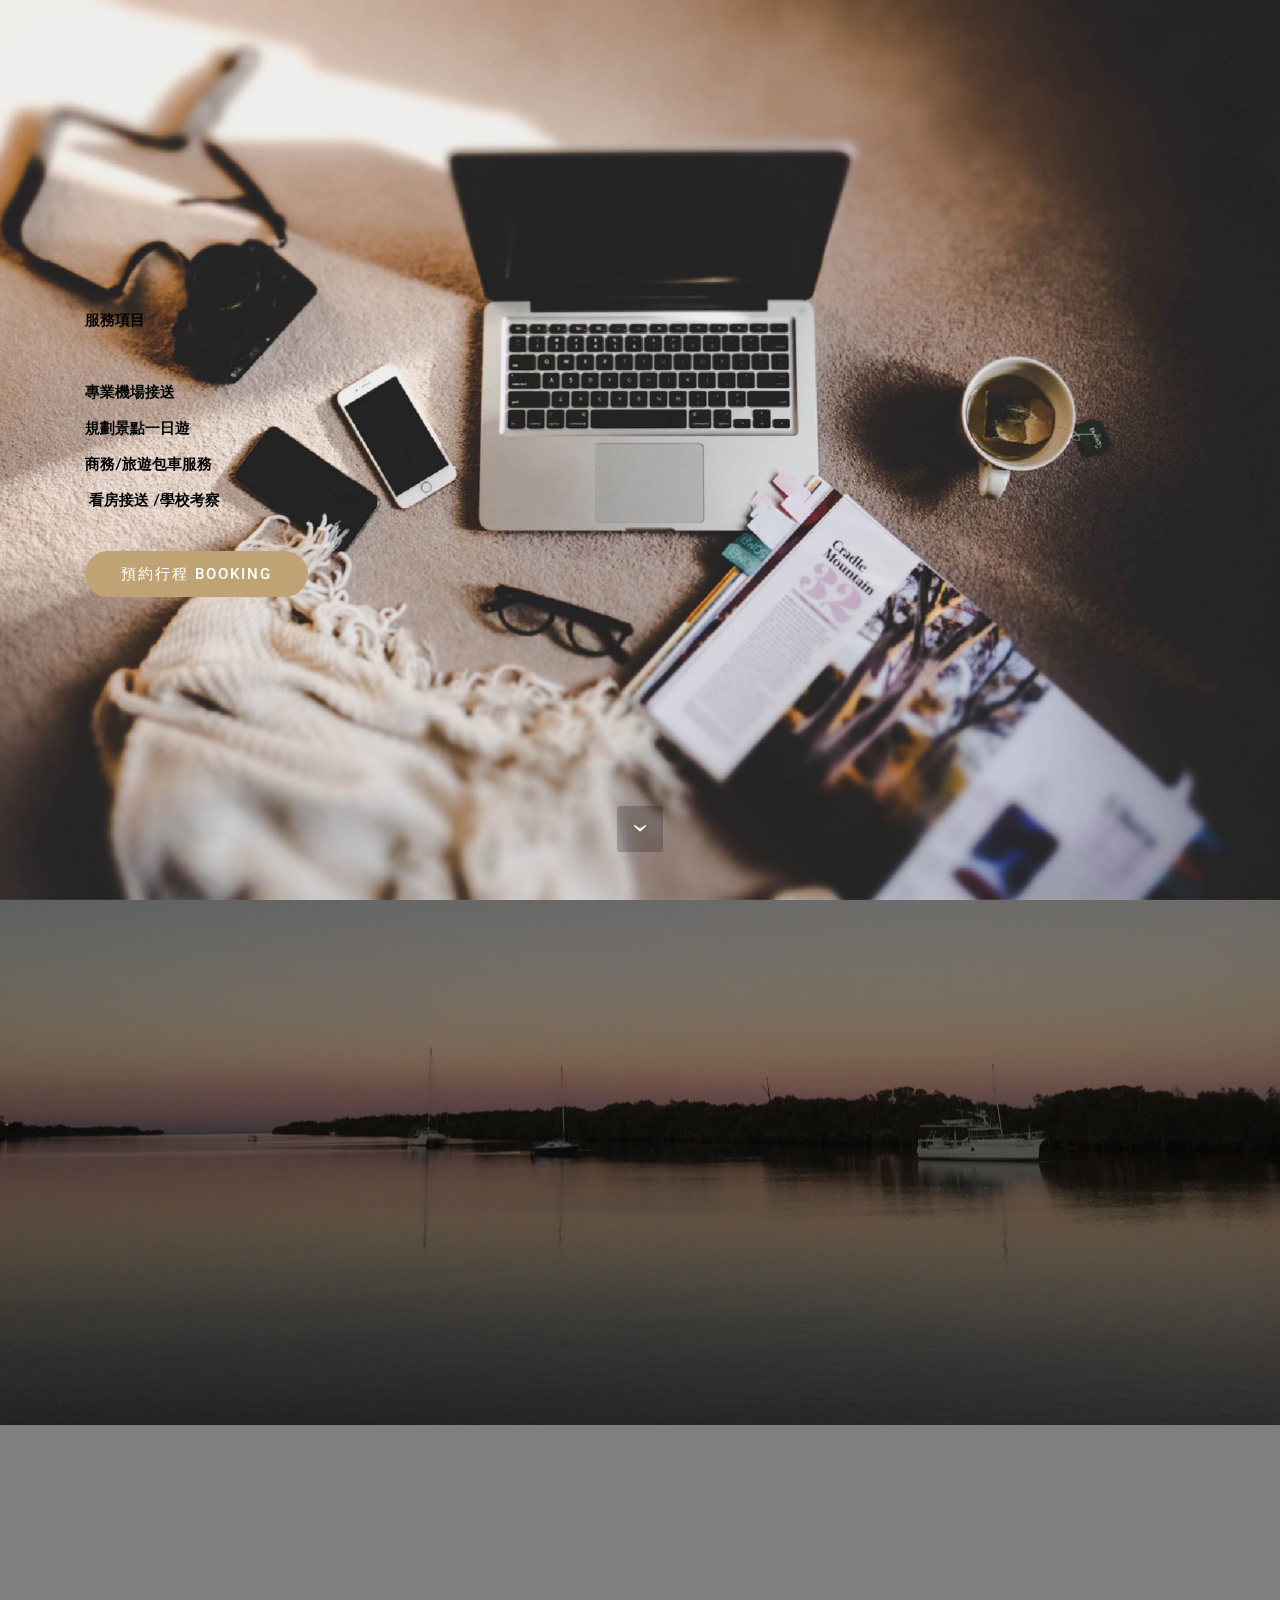
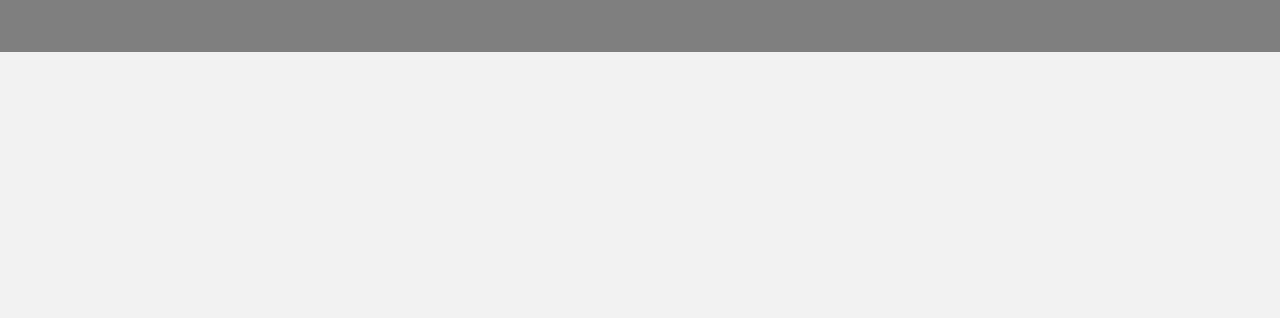
==== commit b486c913: "create github pages" ====
--- a/page1.html
+++ b/page1.html
@@ -24,7 +24,7 @@
   
 </head>
 <body class="rtl">
-<section class="mbr-section mbr-section-hero mbr-section-full mbr-parallax-background mbr-section-with-arrow" id="header5-16" style="background-image: url(assets/images/mbr-2000x1333.jpg);">
+<section class="mbr-section mbr-section-hero mbr-section-full mbr-parallax-background mbr-section-with-arrow" id="header5-16" style="background-image: url(assets/images/mbr-6-2000x1333.jpg);">
 
     
 
@@ -35,18 +35,30 @@
                 <div class="mbr-section col-md-10">
 
                     <h1 class="mbr-section-title display-1"></h1>
-                    <p class="mbr-section-lead lead"><span style="font-style: normal;"><strong>服務項目<br><br>專業機場接送 <br>商務/旅遊包車服務 <br>看房接送 /學校考察 <br>規劃景點一日遊</strong></span></p>
+                    <p class="mbr-section-lead lead"><span style="font-style: normal;"><strong>服務項目<br><br>專業機場接送 </strong></span><br><span style="font-style: normal;"><strong>規劃景點一日遊<br>商務/旅遊包車服務 <br>看房接送 /學校考察&nbsp;</strong></span></p>
                     <div class="mbr-section-btn"><a class="btn btn-lg btn-primary" href="page3.html">預約行程 BOOKING</a></div>
                 </div>
             </div>
         </div>
     </div>
 
-    <div class="mbr-arrow mbr-arrow-floating" aria-hidden="true"><a href="#msg-box1-1v"><i class="mbr-arrow-icon"></i></a></div>
+    <div class="mbr-arrow mbr-arrow-floating" aria-hidden="true"><a href="#content5-2g"><i class="mbr-arrow-icon"></i></a></div>
 
 </section>
 
-<section class="engine"><a rel="external" href="https://mobirise.com">https://mobirise.com/</a></section><section class="mbr-info mbr-info-extra mbr-section mbr-section-md-padding" id="msg-box1-1v" style="background-color: rgb(242, 242, 242); padding-top: 90px; padding-bottom: 90px;">
+<section class="engine"><a rel="external" href="https://mobirise.com">https://mobirise.com/</a></section><section class="mbr-section mbr-parallax-background" id="content5-2g" style="background-image: url(assets/images/img-1-2000x1500.jpg); padding-top: 120px; padding-bottom: 120px;">
+
+    <div class="mbr-overlay" style="opacity: 0.5; background-color: rgb(0, 0, 0);">
+    </div>
+
+    <div class="container">
+        <h3 class="mbr-section-title display-2">更多服務項目</h3>
+        <div class="lead"><p><br></p><p>🔎布里斯本包車一日遊:南岸河濱公園、市立植物園、庫莎山、故事橋、袋鼠角、Eat street貨櫃夜市</p><p>黃金海岸包車一日遊:衝浪者天堂、harbour town outlet購物中心、大嘴鳥餵食秀、水上教堂、德國小鎮、天堂農莊、春溪國家公園、神仙灣、席洛梅酒莊、雷明頓國家公園、藍光蟲</p><p>拜倫灣包車一日遊:危險角、血紅湖、大麻村、拜倫灣燈塔、熱帶水果園</p><p>陽光海岸包車一日遊:澳洲動物園、玻璃山、瑞士小鎮、Noosa國家公園、大波蘿公園</p><p>各大主題樂園、可倫賓/龍柏無尾熊動物園接送{可代訂門票}</p><p>昆士蘭周邊背包客農場接送：卡布丘、邦德堡、Gatton、Stanthorpe、Coffs&nbsp;</p></div>
+    </div>
+
+</section>
+
+<section class="mbr-info mbr-info-extra mbr-section mbr-section-md-padding" id="msg-box1-1v" style="background-color: rgb(242, 242, 242); padding-top: 90px; padding-bottom: 90px;">
 
     
     <div class="container">
@@ -83,5 +95,6 @@
   
   
   <input name="animation" type="hidden">
+   <div id="scrollToTop" class="scrollToTop mbr-arrow-up"><a style="text-align: center;"><i class="mbr-arrow-up-icon"></i></a></div>
   </body>
 </html>--- a/assets/mobirise/css/mbr-additional.css
+++ b/assets/mobirise/css/mbr-additional.css
@@ -418,9 +418,6 @@
 .mbr-gallery-filter li:hover {
   color: #c0a375;
 }
-.scrollToTop_wraper {
-  opacity: 0 !important;
-}
 #menu-o .hide-buttons .nav-btn {
   display: none !important;
 }
@@ -453,19 +450,19 @@
 }
 #menu-o .link[aria-expanded="true"],
 #menu-o .dropdown-menu {
-  background: #e6e6e6;
+  background: #171c2c;
 }
 #menu-o .nav-dropdown-sm .link:focus,
 #menu-o .nav-dropdown-sm .link:hover,
 #menu-o .nav-dropdown-sm .dropdown-item:focus,
 #menu-o .nav-dropdown-sm .dropdown-item:hover {
-  background: #f7f7f7!important;
+  background: #232c44!important;
 }
 #menu-o .navbar,
 #menu-o .nav-dropdown-sm,
 #menu-o .nav-dropdown-sm .link[aria-expanded="true"],
 #menu-o .nav-dropdown-sm .dropdown-menu {
-  background: #ffffff;
+  background: #28324e;
 }
 #menu-o .bg-color.transparent .link {
   color: #ffffff;
@@ -547,6 +544,22 @@
 }
 #msg-box8-28 .mbr-section-title {
   font-size: 36px;
+}
+#header3-2a .mbr-section-title,
+#header3-2a .mbr-section-subtitle {
+  text-align: center;
+}
+#header3-2a FONT {
+  font-size: 16px;
+  text-align: center;
+  color: #e25041;
+}
+#header3-2a SPAN {
+  color: #7e9b9f;
+  font-size: 13px;
+}
+#header3-2a H3 {
+  font-size: 30px;
 }
 
 
@@ -566,6 +579,17 @@
   font-size: 15px;
   font-family: 'Lato', sans-serif;
 }
+#content5-2g .mbr-section-title,
+#content5-2g p {
+  color: #fff;
+}
+#content5-2g P {
+  text-align: left;
+}
+#content5-2g .mbr-section-title {
+  font-size: 20px;
+  text-align: left;
+}
 #features1-1i .striped .mbr-cards-col:nth-child(2n+1) {
   background-color: #2e2e2e;
 }
@@ -579,9 +603,23 @@
 #features1-1i .mbr-cards-col:nth-child(even) .card-text {
   text-align: center;
 }
-#msg-box3-25 .mbr-section-title,
-#msg-box3-25 p {
+#content5-2c .mbr-section-title,
+#content5-2c p {
+  color: #fff;
+}
+#content5-2c .mbr-section-title {
+  text-align: left;
+  font-size: 18px;
+}
+#content5-2c P {
+  text-align: left;
+}
+#msg-box3-2j .mbr-section-title,
+#msg-box3-2j p {
   color: #000;
+}
+#msg-box3-2j .mbr-section-title {
+  font-size: 20px;
 }
 #menu-17 .hide-buttons .nav-btn {
   display: none !important;
@@ -615,19 +653,19 @@
 }
 #menu-17 .link[aria-expanded="true"],
 #menu-17 .dropdown-menu {
-  background: #e6e6e6;
+  background: #171c2c;
 }
 #menu-17 .nav-dropdown-sm .link:focus,
 #menu-17 .nav-dropdown-sm .link:hover,
 #menu-17 .nav-dropdown-sm .dropdown-item:focus,
 #menu-17 .nav-dropdown-sm .dropdown-item:hover {
-  background: #f7f7f7!important;
+  background: #232c44!important;
 }
 #menu-17 .navbar,
 #menu-17 .nav-dropdown-sm,
 #menu-17 .nav-dropdown-sm .link[aria-expanded="true"],
 #menu-17 .nav-dropdown-sm .dropdown-menu {
-  background: #ffffff;
+  background: #28324e;
 }
 #menu-17 .bg-color.transparent .link {
   color: #ffffff;
@@ -650,6 +688,20 @@
 #contacts4-1t P {
   text-align: left;
 }
+#content5-2i .mbr-section-title,
+#content5-2i p {
+  color: #fff;
+}
+#content5-2i P {
+  text-align: left;
+}
+#content5-2i DIV {
+  color: #ffffff;
+}
+#content5-2i .mbr-section-title {
+  text-align: left;
+  font-size: 20px;
+}
 #msg-box3-24 .mbr-section-title,
 #msg-box3-24 p {
   color: #000;
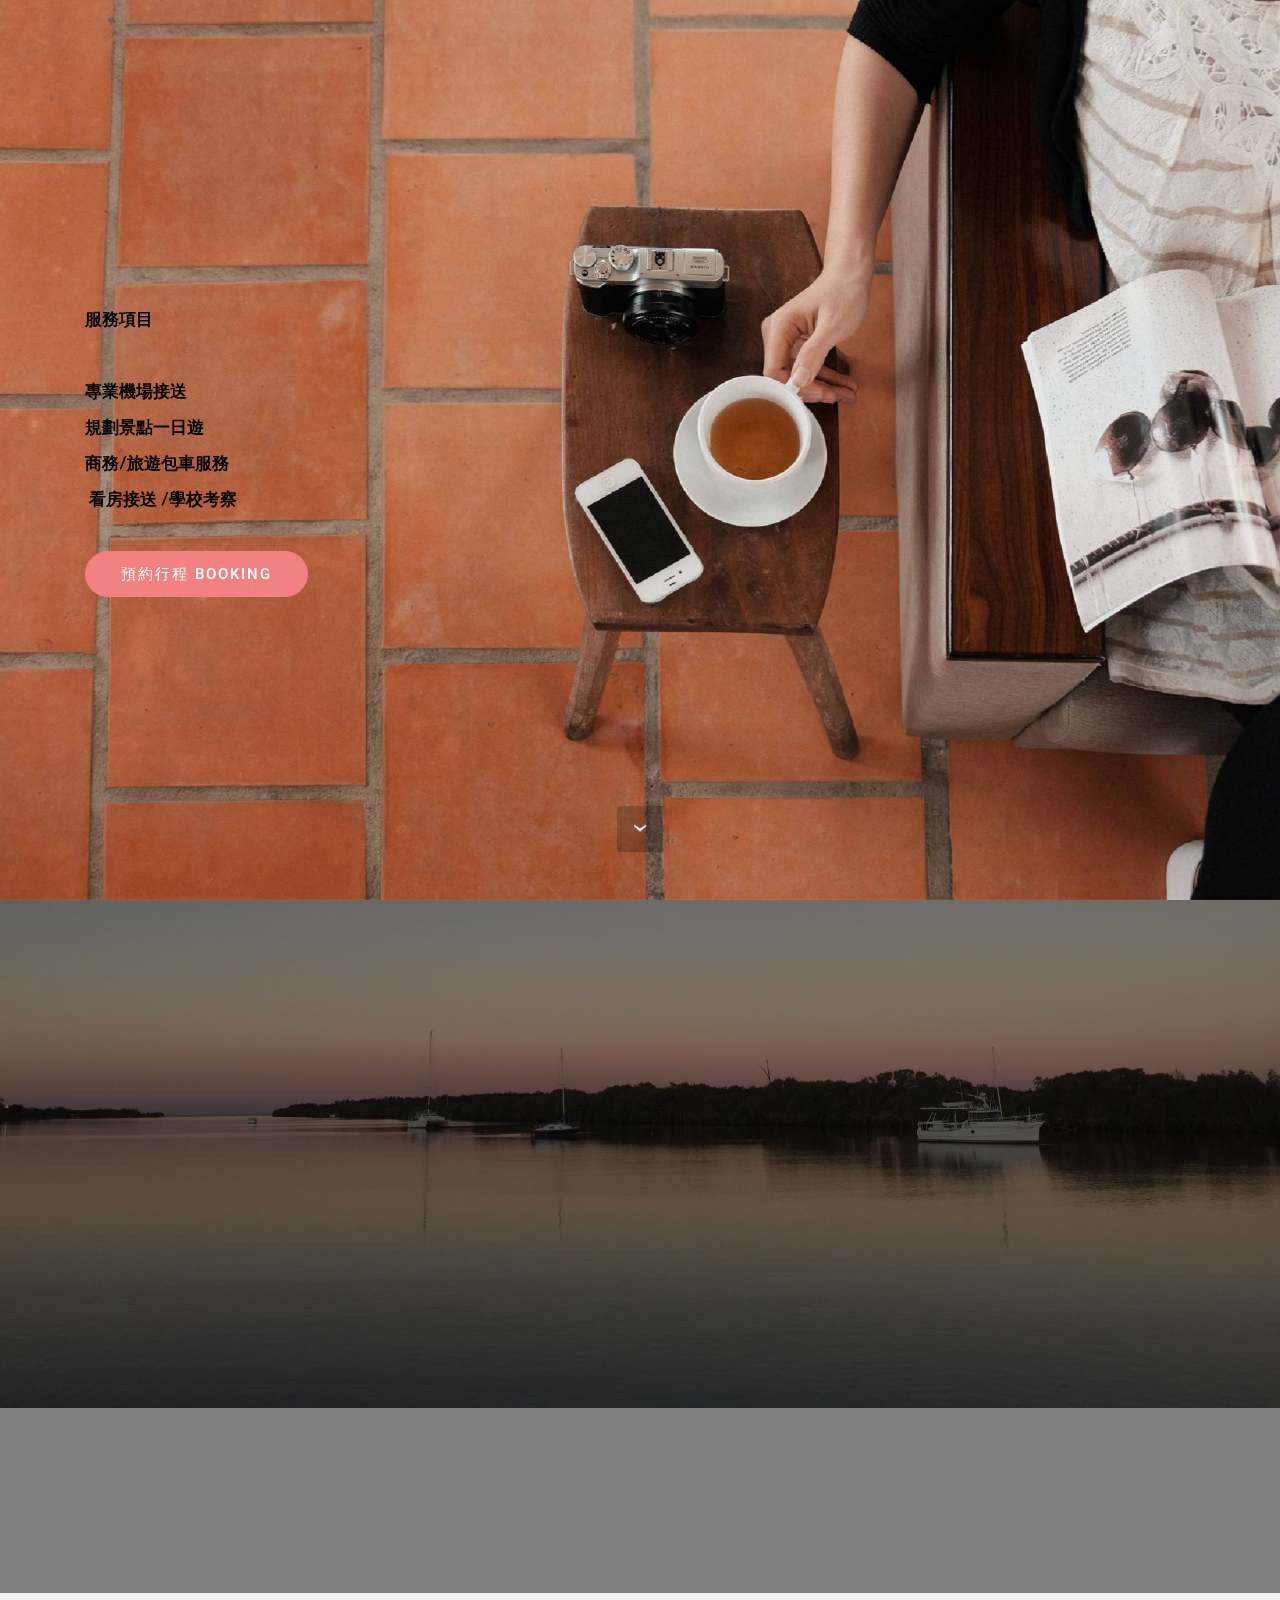
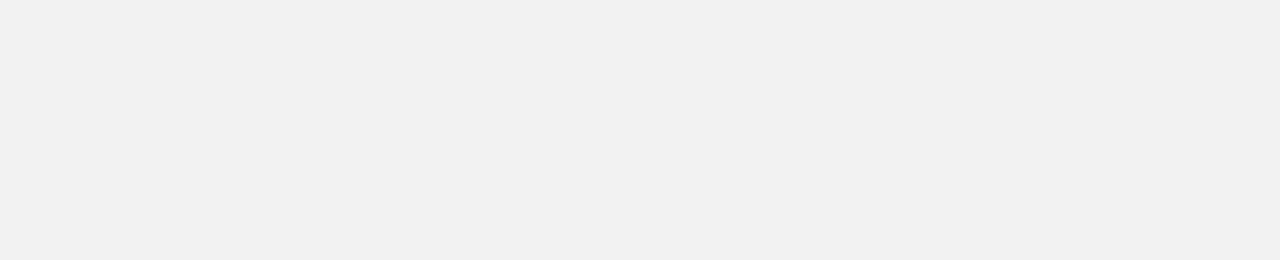
==== commit 7238ebe0: "create github pages" ====
--- a/page1.html
+++ b/page1.html
@@ -24,7 +24,7 @@
   
 </head>
 <body class="rtl">
-<section class="mbr-section mbr-section-hero mbr-section-full mbr-parallax-background mbr-section-with-arrow" id="header5-16" style="background-image: url(assets/images/mbr-6-2000x1333.jpg);">
+<section class="mbr-section mbr-section-hero mbr-section-full mbr-parallax-background mbr-section-with-arrow" id="header5-16" style="background-image: url(assets/images/mbr-9-2000x1333.jpg);">
 
     
 
@@ -36,7 +36,7 @@
 
                     <h1 class="mbr-section-title display-1"></h1>
                     <p class="mbr-section-lead lead"><span style="font-style: normal;"><strong>服務項目<br><br>專業機場接送 </strong></span><br><span style="font-style: normal;"><strong>規劃景點一日遊<br>商務/旅遊包車服務 <br>看房接送 /學校考察&nbsp;</strong></span></p>
-                    <div class="mbr-section-btn"><a class="btn btn-lg btn-primary" href="page3.html">預約行程 BOOKING</a></div>
+                    <div class="mbr-section-btn"><a class="btn btn-lg btn-danger" href="page3.html">預約行程 BOOKING</a></div>
                 </div>
             </div>
         </div>
@@ -46,7 +46,7 @@
 
 </section>
 
-<section class="engine"><a rel="external" href="https://mobirise.com">https://mobirise.com/</a></section><section class="mbr-section mbr-parallax-background" id="content5-2g" style="background-image: url(assets/images/img-1-2000x1500.jpg); padding-top: 120px; padding-bottom: 120px;">
+<section class="engine"><a rel="external" href="https://mobirise.com">Web Page Builder</a></section><section class="mbr-section mbr-parallax-background" id="content5-2g" style="background-image: url(assets/images/img-1-2000x1500.jpg); padding-top: 120px; padding-bottom: 120px;">
 
     <div class="mbr-overlay" style="opacity: 0.5; background-color: rgb(0, 0, 0);">
     </div>
--- a/assets/mobirise/css/mbr-additional.css
+++ b/assets/mobirise/css/mbr-additional.css
@@ -418,6 +418,13 @@
 .mbr-gallery-filter li:hover {
   color: #c0a375;
 }
+#slider-2l H2 {
+  text-align: left;
+}
+#slider-2l P {
+  text-align: left;
+  font-size: 14px;
+}
 #menu-o .hide-buttons .nav-btn {
   display: none !important;
 }
@@ -479,13 +486,6 @@
 #menu-o .dropdown-item[aria-expanded="true"] {
   color: #c0a375!important;
 }
-#header2-1b .mbr-section-text B {
-  font-size: 46px;
-  text-align: left;
-}
-#header2-1b .btn {
-  font-size: 17px;
-}
 #msg-box8-1z .mbr-section-title,
 #msg-box8-1z p {
   color: #fff;
@@ -576,8 +576,9 @@
   font-size: 14px;
 }
 #header5-16 .mbr-section-lead SPAN {
-  font-size: 15px;
+  font-size: 17px;
   font-family: 'Lato', sans-serif;
+  text-align: center;
 }
 #content5-2g .mbr-section-title,
 #content5-2g p {
@@ -585,10 +586,23 @@
 }
 #content5-2g P {
   text-align: left;
+  font-size: 14px;
 }
 #content5-2g .mbr-section-title {
   font-size: 20px;
   text-align: left;
+}
+#content5-2c .mbr-section-title,
+#content5-2c p {
+  color: #fff;
+}
+#content5-2c .mbr-section-title {
+  text-align: left;
+  font-size: 18px;
+}
+#content5-2c P {
+  text-align: left;
+  font-size: 13px;
 }
 #features1-1i .striped .mbr-cards-col:nth-child(2n+1) {
   background-color: #2e2e2e;
@@ -602,17 +616,6 @@
 }
 #features1-1i .mbr-cards-col:nth-child(even) .card-text {
   text-align: center;
-}
-#content5-2c .mbr-section-title,
-#content5-2c p {
-  color: #fff;
-}
-#content5-2c .mbr-section-title {
-  text-align: left;
-  font-size: 18px;
-}
-#content5-2c P {
-  text-align: left;
 }
 #msg-box3-2j .mbr-section-title,
 #msg-box3-2j p {
@@ -697,6 +700,7 @@
 }
 #content5-2i DIV {
   color: #ffffff;
+  font-size: 14px;
 }
 #content5-2i .mbr-section-title {
   text-align: left;
@@ -708,4 +712,5 @@
 }
 #msg-box3-24 .lead P {
   text-align: center;
-}
+  font-size: 13px;
+}
